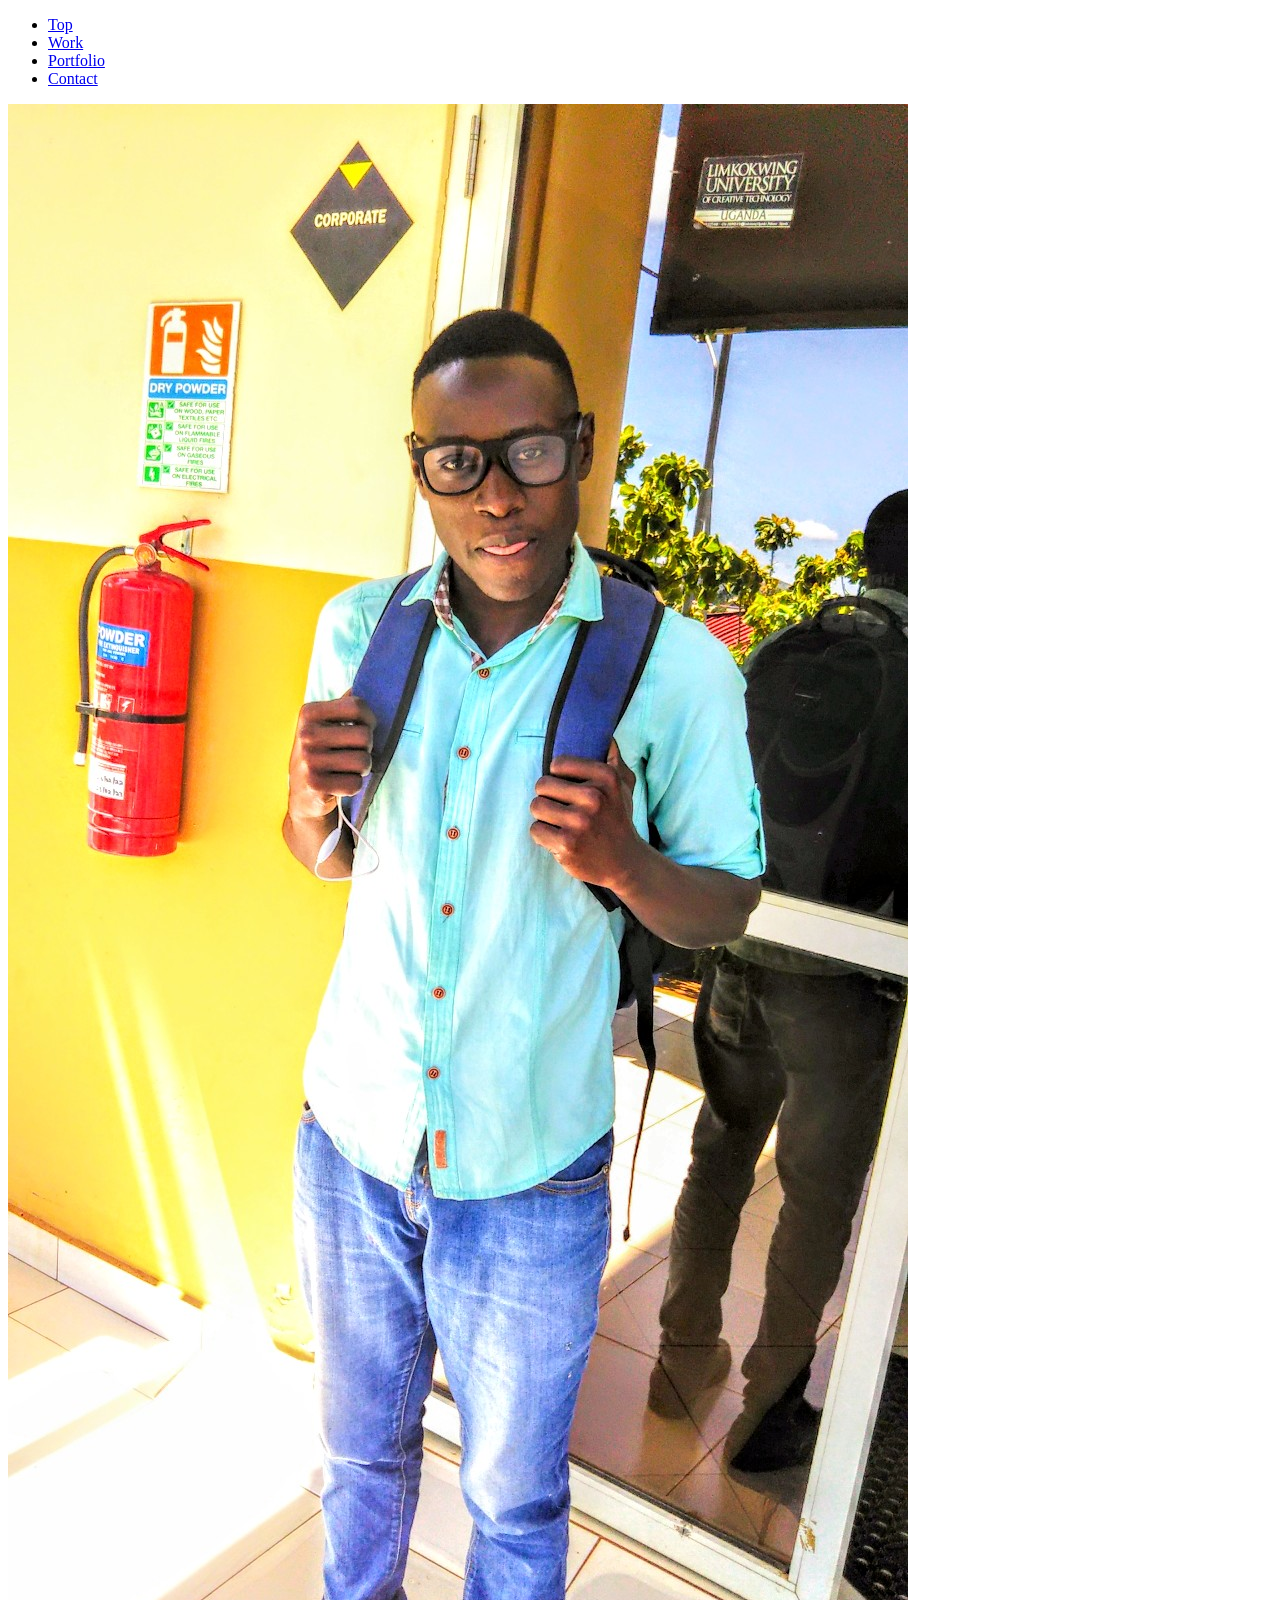
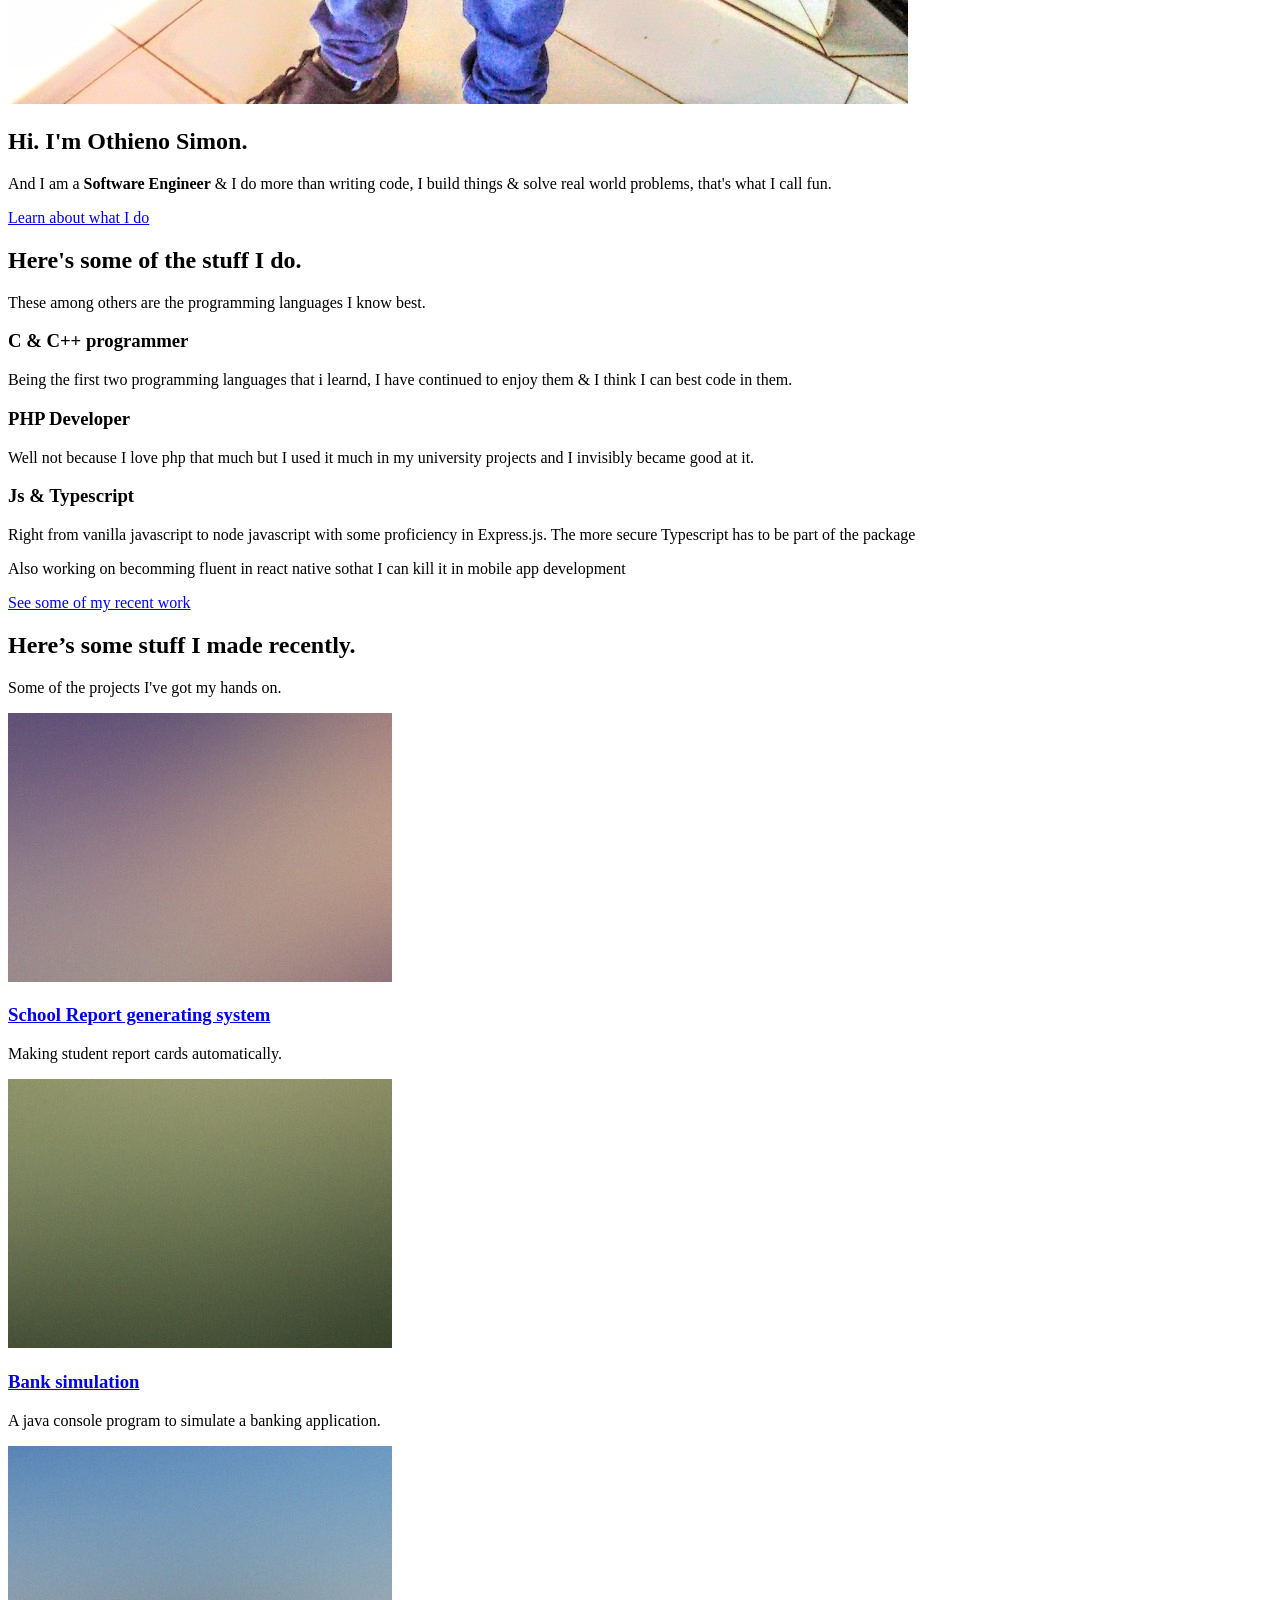
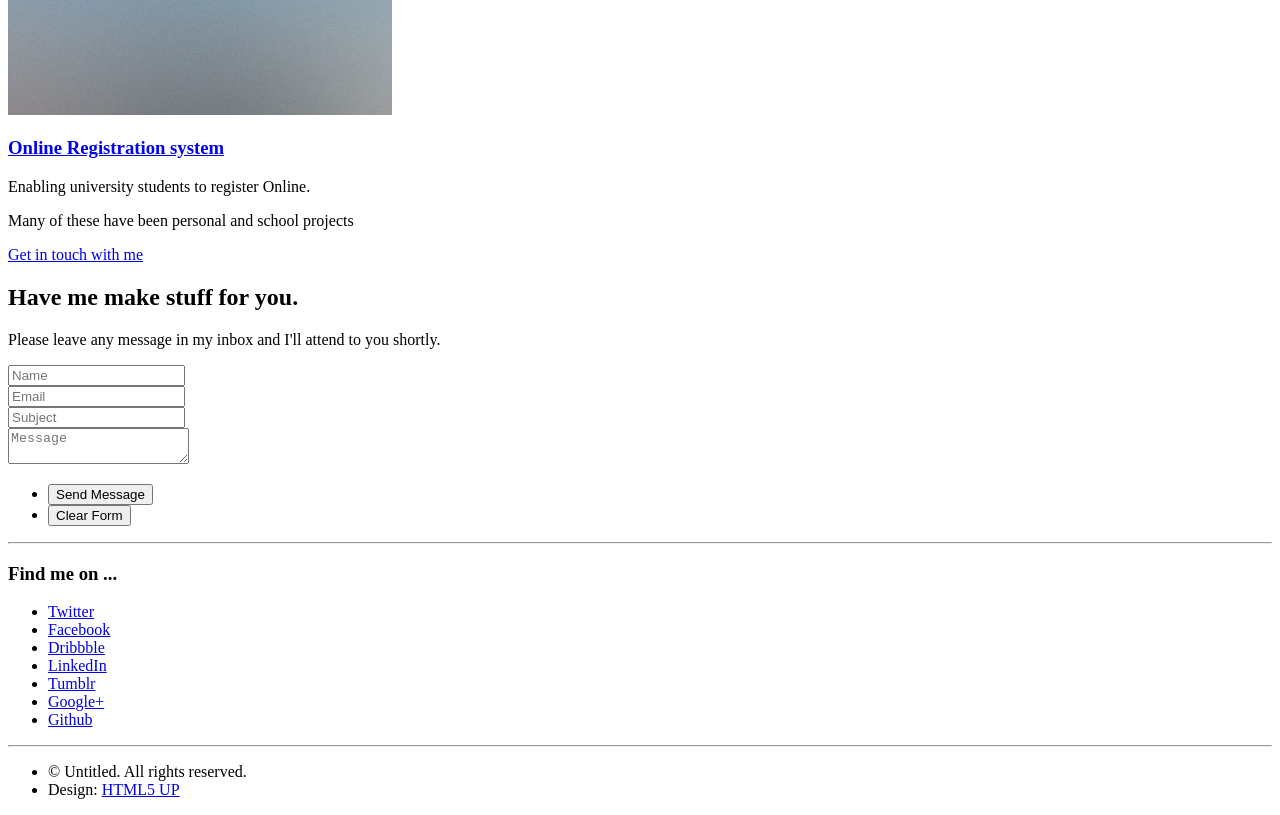
==== miniport/index.html @ 4b9dc97b "Add files via upload" ====
<!DOCTYPE HTML>

<html>
	<head>
		<title>Miniport by HTML5 UP</title>
		<meta charset="utf-8" />
		<meta name="viewport" content="width=device-width, initial-scale=1, user-scalable=no" />
		<link rel="stylesheet" href="assets/css/main.css" />
	</head>
	<body class="is-preload">

		<!-- Nav -->
			<nav id="nav">
				<ul class="container">
					<li><a href="#top">Top</a></li>
					<li><a href="#work">Work</a></li>
					<li><a href="#portfolio">Portfolio</a></li>
					<li><a href="#contact">Contact</a></li>
				</ul>
			</nav>

		<!-- Home -->
			<article id="top" class="wrapper style1">
				<div class="container">
					<div class="row">
						<div class="col-4 col-5-large col-12-medium">
							<span class="image fit"><img src="images/kersp.jpg" alt="" /></span>
						</div>
						<div class="col-8 col-7-large col-12-medium">
							<header>
								<h1>Hi. I'm <strong>Othieno Simon</strong>.</h1>
							</header>
							<p>And I am a <strong>Software Engineer</strong> &amp; I do more than writing code, <a href="http://twitter.com/ajlkn"></a> I build things</a> &amp; solve real world problems, that's what I call fun.</p>
							<a href="#work" class="button large scrolly">Learn about what I do</a>
						</div>
					</div>
				</div>
			</article>

		<!-- Work -->
			<article id="work" class="wrapper style2">
				<div class="container">
					<header>
						<h2>Here's some of the stuff I do.</h2>
						<p>These among others are the programming languages I know best.</p>
					</header>
					<div class="row aln-center">
						<div class="col-4 col-6-medium col-12-small">
							<section class="box style1">
								<span class="icon featured fa-comments"></span>
								<h3>C &amp; C++ programmer</h3>
								<p>Being the first two programming languages that i learnd, I have continued to enjoy them &amp; I think I can best code in them.</p>
							</section>
						</div>
						<div class="col-4 col-6-medium col-12-small">
							<section class="box style1">
								<span class="icon solid featured fa-camera-retro"></span>
								<h3>PHP Developer</h3>
								<p>Well not because I love php that much but I used it much in my university projects and I invisibly became good at it.</p>
							</section>
						</div>
						<div class="col-4 col-6-medium col-12-small">
							<section class="box style1">
								<span class="icon featured fa-thumbs-up"></span>
								<h3>Js &amp; Typescript</h3>
								<p>Right from vanilla javascript to node javascript with some proficiency in Express.js. The more secure Typescript has to be part of the package</p>
							</section>
						</div>
					</div>
					<footer>
						<p>Also working on becomming fluent in react native sothat I can kill it in mobile app development</p>
						<a href="#portfolio" class="button large scrolly">See some of my recent work</a>
					</footer>
				</div>
			</article>

		<!-- Portfolio -->
			<article id="portfolio" class="wrapper style3">
				<div class="container">
					<header>
						<h2>Here’s some stuff I made recently.</h2>
						<p>Some of the projects I've got my hands on.</p>
					</header>
					<div class="row">
						<div class="col-4 col-6-medium col-12-small">
							<article class="box style2">
								<a href="#" class="image featured"><img src="images/pic01.jpg" alt="" /></a>
								<h3><a href="#">School Report generating system</a></h3>
								<p>Making student report cards automatically.</p>
							</article>
						</div>
						<div class="col-4 col-6-medium col-12-small">
							<article class="box style2">
								<a href="#" class="image featured"><img src="images/pic02.jpg" alt="" /></a>
								<h3><a href="#">Bank simulation</a></h3>
								<p>A java console program to simulate a banking application.</p>
							</article>
						</div>
						<div class="col-4 col-6-medium col-12-small">
							<article class="box style2">
								<a href="#" class="image featured"><img src="images/pic03.jpg" alt="" /></a>
								<h3><a href="#">Online Registration system</a></h3>
								<p>Enabling university students to register Online.</p>
							</article>
						</div>
						<!--
						<div class="col-4 col-6-medium col-12-small">
							<article class="box style2">
								<a href="#" class="image featured"><img src="images/pic04.jpg" alt="" /></a>
								<h3><a href="#">Tempus dolore</a></h3>
								<p>Ornare nulla proin odio consequat.</p>
							</article>
						</div>
						<div class="col-4 col-6-medium col-12-small">
							<article class="box style2">
								<a href="#" class="image featured"><img src="images/pic05.jpg" alt="" /></a>
								<h3><a href="#">Feugiat aliquam</a></h3>
								<p>Ornare nulla proin odio consequat.</p>
							</article>
						</div>
						<div class="col-4 col-6-medium col-12-small">
							<article class="box style2">
								<a href="#" class="image featured"><img src="images/pic06.jpg" alt="" /></a>
								<h3><a href="#">Sed amet ornare</a></h3>
								<p>Ornare nulla proin odio consequat.</p>
							</article>
						</div>
						-->
					</div>
					<footer>
						<p>Many of these have been personal and school projects</p>
						<a href="#contact" class="button large scrolly">Get in touch with me</a>
					</footer>
				</div>
			</article>

		<!-- Contact -->
			<article id="contact" class="wrapper style4">
				<div class="container medium">
					<header>
						<h2>Have me make stuff for you.</h2>
						<p>Please leave any message in my inbox and I'll attend to you shortly.</p>
					</header>
					<div class="row">
						<div class="col-12">
							<form method="post" action="#">
								<div class="row">
									<div class="col-6 col-12-small">
										<input type="text" name="name" id="name" placeholder="Name" />
									</div>
									<div class="col-6 col-12-small">
										<input type="text" name="email" id="email" placeholder="Email" />
									</div>
									<div class="col-12">
										<input type="text" name="subject" id="subject" placeholder="Subject" />
									</div>
									<div class="col-12">
										<textarea name="message" id="message" placeholder="Message"></textarea>
									</div>
									<div class="col-12">
										<ul class="actions">
											<li><input type="submit" value="Send Message" /></li>
											<li><input type="reset" value="Clear Form" class="alt" /></li>
										</ul>
									</div>
								</div>
							</form>
						</div>
						<div class="col-12">
							<hr />
							<h3>Find me on ...</h3>
							<ul class="social">
								<li><a href="mobile.twitter.com/OthienoSimon5" class="icon brands fa-twitter"><span class="label">Twitter</span></a></li>
								<li><a href="www.facebook.com/simon.heather.585" class="icon brands fa-facebook-f"><span class="label">Facebook</span></a></li>
								<li><a href="#" class="icon brands fa-dribbble"><span class="label">Dribbble</span></a></li>
								<li><a href="www.linkedin.com/in/othieno-simon-57a133246" class="icon brands fa-linkedin-in"><span class="label">LinkedIn</span></a></li>
								<li><a href="#" class="icon brands fa-tumblr"><span class="label">Tumblr</span></a></li>
								<li><a href="#" class="icon brands fa-google-plus"><span class="label">Google+</span></a></li>
								<li><a href="github.com/Othie12" class="icon brands fa-github"><span class="label">Github</span></a></li>
								<!--
								<li><a href="#" class="icon solid fa-rss"><span>RSS</span></a></li>
								<li><a href="#" class="icon brands fa-instagram"><span>Instagram</span></a></li>
								<li><a href="#" class="icon brands fa-foursquare"><span>Foursquare</span></a></li>
								<li><a href="#" class="icon brands fa-skype"><span>Skype</span></a></li>
								<li><a href="#" class="icon brands fa-soundcloud"><span>Soundcloud</span></a></li>
								<li><a href="#" class="icon brands fa-youtube"><span>YouTube</span></a></li>
								<li><a href="#" class="icon brands fa-blogger"><span>Blogger</span></a></li>
								<li><a href="#" class="icon brands fa-flickr"><span>Flickr</span></a></li>
								<li><a href="#" class="icon brands fa-vimeo"><span>Vimeo</span></a></li>
								-->
							</ul>
							<hr />
						</div>
					</div>
					<footer>
						<ul id="copyright">
							<li>&copy; Untitled. All rights reserved.</li><li>Design: <a href="http://html5up.net">HTML5 UP</a></li>
						</ul>
					</footer>
				</div>
			</article>

		<!-- Scripts -->
			<script src="assets/js/jquery.min.js"></script>
			<script src="assets/js/jquery.scrolly.min.js"></script>
			<script src="assets/js/browser.min.js"></script>
			<script src="assets/js/breakpoints.min.js"></script>
			<script src="assets/js/util.js"></script>
			<script src="assets/js/main.js"></script>

	</body>
</html>
---- miniport/assets/css/main.css ----
@import url("https://fonts.googleapis.com/css?family=Open+Sans:300,300italic,600,600italic,700");
@import url("fontawesome-all.min.css");

/*
	Miniport by HTML5 UP
	html5up.net | @ajlkn
	Free for personal and commercial use under the CCA 3.0 license (html5up.net/license)
*/

html, body, div, span, applet, object,
iframe, h1, h2, h3, h4, h5, h6, p, blockquote,
pre, a, abbr, acronym, address, big, cite,
code, del, dfn, em, img, ins, kbd, q, s, samp,
small, strike, strong, sub, sup, tt, var, b,
u, i, center, dl, dt, dd, ol, ul, li, fieldset,
form, label, legend, table, caption, tbody,
tfoot, thead, tr, th, td, article, aside,
canvas, details, embed, figure, figcaption,
footer, header, hgroup, menu, nav, output, ruby,
section, summary, time, mark, audio, video {
	margin: 0;
	padding: 0;
	border: 0;
	font-size: 100%;
	font: inherit;
	vertical-align: baseline;}

article, aside, details, figcaption, figure,
footer, header, hgroup, menu, nav, section {
	display: block;}

body {
	line-height: 1;
}

ol, ul {
	list-style: none;
}

blockquote, q {
	quotes: none;
}

	blockquote:before, blockquote:after, q:before, q:after {
		content: '';
		content: none;
	}

table {
	border-collapse: collapse;
	border-spacing: 0;
}

body {
	-webkit-text-size-adjust: none;
}

mark {
	background-color: transparent;
	color: inherit;
}

input::-moz-focus-inner {
	border: 0;
	padding: 0;
}

input, select, textarea {
	-moz-appearance: none;
	-webkit-appearance: none;
	-ms-appearance: none;
	appearance: none;
}

/* Basic */

	html {
		box-sizing: border-box;
	}

	*, *:before, *:after {
		box-sizing: inherit;
	}

	body {
		padding-top: 3.5em;
	}

		body.is-preload *, body.is-preload *:before, body.is-preload *:after {
			-moz-animation: none !important;
			-webkit-animation: none !important;
			-ms-animation: none !important;
			animation: none !important;
			-moz-transition: none !important;
			-webkit-transition: none !important;
			-ms-transition: none !important;
			transition: none !important;
		}

	body, input, textarea, select {
		font-family: 'Open Sans', sans-serif;
		line-height: 1.85em;
		color: #888;
		font-weight: 300;
		font-size: 13pt;
	}

	a {
		-moz-transition: color .2s ease-in-out;
		-webkit-transition: color .2s ease-in-out;
		-ms-transition: color .2s ease-in-out;
		transition: color .2s ease-in-out;
		color: #43B3E0;
		text-decoration: underline;
	}

		a:hover {
			color: #43bff0 !important;
		}

		a img {
			border: 0;
		}

	b, strong {
		font-weight: 600;
		color: #3e3e3e;
	}

	i, em {
		font-style: italic;
	}

	sub {
		position: relative;
		top: 0.5em;
		font-size: 0.8em;
	}

	sup {
		position: relative;
		top: -0.5em;
		font-size: 0.8em;
	}

	blockquote {
		border-left: solid 0.75em #eee;
		padding: 1em 0 1em 1.5em;
		font-style: italic;
	}

	h1, h2, h3, h4, h5, h6 {
		color: #3e3e3e;
		margin: 0 0 0.75em 0;
	}

	h1 a, h2 a, h3 a, h4 a, h5 a, h6 a {
		text-decoration: none;
		color: inherit;
	}

	h2, h3, h4, h5, h6 {
		font-weight: 700;
	}

	h1 {
		font-size: 3.25em;
		letter-spacing: -0.025em;
		font-weight: 300;
	}

		h1 strong {
			font-weight: 700;
		}

	h2 {
		font-size: 2em;
		letter-spacing: -0.015em;
	}

	h3 {
		font-size: 1.5em;
		letter-spacing: -0.015em;
	}

	em, i {
		font-style: italic;
	}

	br.clear {
		clear: both;
	}

	hr {
		border: 0;
		border-top: solid 1px #444;
		border-top-color: rgba(0, 0, 0, 0.35);
		box-shadow: 0px 1px 0px 0px rgba(255, 255, 255, 0.1);
		height: 1px;
		margin: 3em 0;
	}

	p, ul, ol, dl, table {
		margin-bottom: 2em;
	}

	header {
		margin: 0 0 3em 0;
	}

		header > p {
			font-size: 1.25em;
			margin: 0;
		}

	footer {
		margin: 3em 0 0 0;
	}

		footer > p {
			font-size: 1.25em;
		}

/* Container */

	.container {
		margin: 0 auto;
		max-width: calc(100% - 50px);
		width: 1200px;
	}

		.container.medium {
			width: 900px;
		}

		@media screen and (max-width: 1680px) {

			.container {
				width: 1200px;
			}

				.container.medium {
					width: 900px;
				}

		}

		@media screen and (max-width: 1280px) {

			.container {
				width: 960px;
			}

				.container.medium {
					width: 720px;
				}

		}

		@media screen and (max-width: 980px) {

			.container {
				width: 100%;
			}

				.container.medium {
					width: 75%;
				}

		}

		@media screen and (max-width: 736px) {

			.container {
				width: 100%;
				max-width: calc(100% - 30px);
			}

				.container.medium {
					width: 100%;
				}

		}

/* Row */

	.row {
		display: flex;
		flex-wrap: wrap;
		box-sizing: border-box;
		align-items: stretch;
	}

		.row > * {
			box-sizing: border-box;
		}

		.row.gtr-uniform > * > :last-child {
			margin-bottom: 0;
		}

		.row.aln-left {
			justify-content: flex-start;
		}

		.row.aln-center {
			justify-content: center;
		}

		.row.aln-right {
			justify-content: flex-end;
		}

		.row.aln-top {
			align-items: flex-start;
		}

		.row.aln-middle {
			align-items: center;
		}

		.row.aln-bottom {
			align-items: flex-end;
		}

		.row > .imp {
			order: -1;
		}

		.row > .col-1 {
			width: 8.33333%;
		}

		.row > .off-1 {
			margin-left: 8.33333%;
		}

		.row > .col-2 {
			width: 16.66667%;
		}

		.row > .off-2 {
			margin-left: 16.66667%;
		}

		.row > .col-3 {
			width: 25%;
		}

		.row > .off-3 {
			margin-left: 25%;
		}

		.row > .col-4 {
			width: 33.33333%;
		}

		.row > .off-4 {
			margin-left: 33.33333%;
		}

		.row > .col-5 {
			width: 41.66667%;
		}

		.row > .off-5 {
			margin-left: 41.66667%;
		}

		.row > .col-6 {
			width: 50%;
		}

		.row > .off-6 {
			margin-left: 50%;
		}

		.row > .col-7 {
			width: 58.33333%;
		}

		.row > .off-7 {
			margin-left: 58.33333%;
		}

		.row > .col-8 {
			width: 66.66667%;
		}

		.row > .off-8 {
			margin-left: 66.66667%;
		}

		.row > .col-9 {
			width: 75%;
		}

		.row > .off-9 {
			margin-left: 75%;
		}

		.row > .col-10 {
			width: 83.33333%;
		}

		.row > .off-10 {
			margin-left: 83.33333%;
		}

		.row > .col-11 {
			width: 91.66667%;
		}

		.row > .off-11 {
			margin-left: 91.66667%;
		}

		.row > .col-12 {
			width: 100%;
		}

		.row > .off-12 {
			margin-left: 100%;
		}

		.row.gtr-0 {
			margin-top: 0px;
			margin-left: 0px;
		}

			.row.gtr-0 > * {
				padding: 0px 0 0 0px;
			}

			.row.gtr-0.gtr-uniform {
				margin-top: 0px;
			}

				.row.gtr-0.gtr-uniform > * {
					padding-top: 0px;
				}

		.row.gtr-25 {
			margin-top: -6.25px;
			margin-left: -6.25px;
		}

			.row.gtr-25 > * {
				padding: 6.25px 0 0 6.25px;
			}

			.row.gtr-25.gtr-uniform {
				margin-top: -6.25px;
			}

				.row.gtr-25.gtr-uniform > * {
					padding-top: 6.25px;
				}

		.row.gtr-50 {
			margin-top: -12.5px;
			margin-left: -12.5px;
		}

			.row.gtr-50 > * {
				padding: 12.5px 0 0 12.5px;
			}

			.row.gtr-50.gtr-uniform {
				margin-top: -12.5px;
			}

				.row.gtr-50.gtr-uniform > * {
					padding-top: 12.5px;
				}

		.row {
			margin-top: -25px;
			margin-left: -25px;
		}

			.row > * {
				padding: 25px 0 0 25px;
			}

			.row.gtr-uniform {
				margin-top: -25px;
			}

				.row.gtr-uniform > * {
					padding-top: 25px;
				}

		.row.gtr-150 {
			margin-top: -37.5px;
			margin-left: -37.5px;
		}

			.row.gtr-150 > * {
				padding: 37.5px 0 0 37.5px;
			}

			.row.gtr-150.gtr-uniform {
				margin-top: -37.5px;
			}

				.row.gtr-150.gtr-uniform > * {
					padding-top: 37.5px;
				}

		.row.gtr-200 {
			margin-top: -50px;
			margin-left: -50px;
		}

			.row.gtr-200 > * {
				padding: 50px 0 0 50px;
			}

			.row.gtr-200.gtr-uniform {
				margin-top: -50px;
			}

				.row.gtr-200.gtr-uniform > * {
					padding-top: 50px;
				}

		@media screen and (max-width: 1680px) {

			.row {
				display: flex;
				flex-wrap: wrap;
				box-sizing: border-box;
				align-items: stretch;
			}

				.row > * {
					box-sizing: border-box;
				}

				.row.gtr-uniform > * > :last-child {
					margin-bottom: 0;
				}

				.row.aln-left {
					justify-content: flex-start;
				}

				.row.aln-center {
					justify-content: center;
				}

				.row.aln-right {
					justify-content: flex-end;
				}

				.row.aln-top {
					align-items: flex-start;
				}

				.row.aln-middle {
					align-items: center;
				}

				.row.aln-bottom {
					align-items: flex-end;
				}

				.row > .imp-xlarge {
					order: -1;
				}

				.row > .col-1-xlarge {
					width: 8.33333%;
				}

				.row > .off-1-xlarge {
					margin-left: 8.33333%;
				}

				.row > .col-2-xlarge {
					width: 16.66667%;
				}

				.row > .off-2-xlarge {
					margin-left: 16.66667%;
				}

				.row > .col-3-xlarge {
					width: 25%;
				}

				.row > .off-3-xlarge {
					margin-left: 25%;
				}

				.row > .col-4-xlarge {
					width: 33.33333%;
				}

				.row > .off-4-xlarge {
					margin-left: 33.33333%;
				}

				.row > .col-5-xlarge {
					width: 41.66667%;
				}

				.row > .off-5-xlarge {
					margin-left: 41.66667%;
				}

				.row > .col-6-xlarge {
					width: 50%;
				}

				.row > .off-6-xlarge {
					margin-left: 50%;
				}

				.row > .col-7-xlarge {
					width: 58.33333%;
				}

				.row > .off-7-xlarge {
					margin-left: 58.33333%;
				}

				.row > .col-8-xlarge {
					width: 66.66667%;
				}

				.row > .off-8-xlarge {
					margin-left: 66.66667%;
				}

				.row > .col-9-xlarge {
					width: 75%;
				}

				.row > .off-9-xlarge {
					margin-left: 75%;
				}

				.row > .col-10-xlarge {
					width: 83.33333%;
				}

				.row > .off-10-xlarge {
					margin-left: 83.33333%;
				}

				.row > .col-11-xlarge {
					width: 91.66667%;
				}

				.row > .off-11-xlarge {
					margin-left: 91.66667%;
				}

				.row > .col-12-xlarge {
					width: 100%;
				}

				.row > .off-12-xlarge {
					margin-left: 100%;
				}

				.row.gtr-0 {
					margin-top: 0px;
					margin-left: 0px;
				}

					.row.gtr-0 > * {
						padding: 0px 0 0 0px;
					}

					.row.gtr-0.gtr-uniform {
						margin-top: 0px;
					}

						.row.gtr-0.gtr-uniform > * {
							padding-top: 0px;
						}

				.row.gtr-25 {
					margin-top: -6.25px;
					margin-left: -6.25px;
				}

					.row.gtr-25 > * {
						padding: 6.25px 0 0 6.25px;
					}

					.row.gtr-25.gtr-uniform {
						margin-top: -6.25px;
					}

						.row.gtr-25.gtr-uniform > * {
							padding-top: 6.25px;
						}

				.row.gtr-50 {
					margin-top: -12.5px;
					margin-left: -12.5px;
				}

					.row.gtr-50 > * {
						padding: 12.5px 0 0 12.5px;
					}

					.row.gtr-50.gtr-uniform {
						margin-top: -12.5px;
					}

						.row.gtr-50.gtr-uniform > * {
							padding-top: 12.5px;
						}

				.row {
					margin-top: -25px;
					margin-left: -25px;
				}

					.row > * {
						padding: 25px 0 0 25px;
					}

					.row.gtr-uniform {
						margin-top: -25px;
					}

						.row.gtr-uniform > * {
							padding-top: 25px;
						}

				.row.gtr-150 {
					margin-top: -37.5px;
					margin-left: -37.5px;
				}

					.row.gtr-150 > * {
						padding: 37.5px 0 0 37.5px;
					}

					.row.gtr-150.gtr-uniform {
						margin-top: -37.5px;
					}

						.row.gtr-150.gtr-uniform > * {
							padding-top: 37.5px;
						}

				.row.gtr-200 {
					margin-top: -50px;
					margin-left: -50px;
				}

					.row.gtr-200 > * {
						padding: 50px 0 0 50px;
					}

					.row.gtr-200.gtr-uniform {
						margin-top: -50px;
					}

						.row.gtr-200.gtr-uniform > * {
							padding-top: 50px;
						}

		}

		@media screen and (max-width: 1280px) {

			.row {
				display: flex;
				flex-wrap: wrap;
				box-sizing: border-box;
				align-items: stretch;
			}

				.row > * {
					box-sizing: border-box;
				}

				.row.gtr-uniform > * > :last-child {
					margin-bottom: 0;
				}

				.row.aln-left {
					justify-content: flex-start;
				}

				.row.aln-center {
					justify-content: center;
				}

				.row.aln-right {
					justify-content: flex-end;
				}

				.row.aln-top {
					align-items: flex-start;
				}

				.row.aln-middle {
					align-items: center;
				}

				.row.aln-bottom {
					align-items: flex-end;
				}

				.row > .imp-large {
					order: -1;
				}

				.row > .col-1-large {
					width: 8.33333%;
				}

				.row > .off-1-large {
					margin-left: 8.33333%;
				}

				.row > .col-2-large {
					width: 16.66667%;
				}

				.row > .off-2-large {
					margin-left: 16.66667%;
				}

				.row > .col-3-large {
					width: 25%;
				}

				.row > .off-3-large {
					margin-left: 25%;
				}

				.row > .col-4-large {
					width: 33.33333%;
				}

				.row > .off-4-large {
					margin-left: 33.33333%;
				}

				.row > .col-5-large {
					width: 41.66667%;
				}

				.row > .off-5-large {
					margin-left: 41.66667%;
				}

				.row > .col-6-large {
					width: 50%;
				}

				.row > .off-6-large {
					margin-left: 50%;
				}

				.row > .col-7-large {
					width: 58.33333%;
				}

				.row > .off-7-large {
					margin-left: 58.33333%;
				}

				.row > .col-8-large {
					width: 66.66667%;
				}

				.row > .off-8-large {
					margin-left: 66.66667%;
				}

				.row > .col-9-large {
					width: 75%;
				}

				.row > .off-9-large {
					margin-left: 75%;
				}

				.row > .col-10-large {
					width: 83.33333%;
				}

				.row > .off-10-large {
					margin-left: 83.33333%;
				}

				.row > .col-11-large {
					width: 91.66667%;
				}

				.row > .off-11-large {
					margin-left: 91.66667%;
				}

				.row > .col-12-large {
					width: 100%;
				}

				.row > .off-12-large {
					margin-left: 100%;
				}

				.row.gtr-0 {
					margin-top: 0px;
					margin-left: 0px;
				}

					.row.gtr-0 > * {
						padding: 0px 0 0 0px;
					}

					.row.gtr-0.gtr-uniform {
						margin-top: 0px;
					}

						.row.gtr-0.gtr-uniform > * {
							padding-top: 0px;
						}

				.row.gtr-25 {
					margin-top: -6.25px;
					margin-left: -6.25px;
				}

					.row.gtr-25 > * {
						padding: 6.25px 0 0 6.25px;
					}

					.row.gtr-25.gtr-uniform {
						margin-top: -6.25px;
					}

						.row.gtr-25.gtr-uniform > * {
							padding-top: 6.25px;
						}

				.row.gtr-50 {
					margin-top: -12.5px;
					margin-left: -12.5px;
				}

					.row.gtr-50 > * {
						padding: 12.5px 0 0 12.5px;
					}

					.row.gtr-50.gtr-uniform {
						margin-top: -12.5px;
					}

						.row.gtr-50.gtr-uniform > * {
							padding-top: 12.5px;
						}

				.row {
					margin-top: -25px;
					margin-left: -25px;
				}

					.row > * {
						padding: 25px 0 0 25px;
					}

					.row.gtr-uniform {
						margin-top: -25px;
					}

						.row.gtr-uniform > * {
							padding-top: 25px;
						}

				.row.gtr-150 {
					margin-top: -37.5px;
					margin-left: -37.5px;
				}

					.row.gtr-150 > * {
						padding: 37.5px 0 0 37.5px;
					}

					.row.gtr-150.gtr-uniform {
						margin-top: -37.5px;
					}

						.row.gtr-150.gtr-uniform > * {
							padding-top: 37.5px;
						}

				.row.gtr-200 {
					margin-top: -50px;
					margin-left: -50px;
				}

					.row.gtr-200 > * {
						padding: 50px 0 0 50px;
					}

					.row.gtr-200.gtr-uniform {
						margin-top: -50px;
					}

						.row.gtr-200.gtr-uniform > * {
							padding-top: 50px;
						}

		}

		@media screen and (max-width: 980px) {

			.row {
				display: flex;
				flex-wrap: wrap;
				box-sizing: border-box;
				align-items: stretch;
			}

				.row > * {
					box-sizing: border-box;
				}

				.row.gtr-uniform > * > :last-child {
					margin-bottom: 0;
				}

				.row.aln-left {
					justify-content: flex-start;
				}

				.row.aln-center {
					justify-content: center;
				}

				.row.aln-right {
					justify-content: flex-end;
				}

				.row.aln-top {
					align-items: flex-start;
				}

				.row.aln-middle {
					align-items: center;
				}

				.row.aln-bottom {
					align-items: flex-end;
				}

				.row > .imp-medium {
					order: -1;
				}

				.row > .col-1-medium {
					width: 8.33333%;
				}

				.row > .off-1-medium {
					margin-left: 8.33333%;
				}

				.row > .col-2-medium {
					width: 16.66667%;
				}

				.row > .off-2-medium {
					margin-left: 16.66667%;
				}

				.row > .col-3-medium {
					width: 25%;
				}

				.row > .off-3-medium {
					margin-left: 25%;
				}

				.row > .col-4-medium {
					width: 33.33333%;
				}

				.row > .off-4-medium {
					margin-left: 33.33333%;
				}

				.row > .col-5-medium {
					width: 41.66667%;
				}

				.row > .off-5-medium {
					margin-left: 41.66667%;
				}

				.row > .col-6-medium {
					width: 50%;
				}

				.row > .off-6-medium {
					margin-left: 50%;
				}

				.row > .col-7-medium {
					width: 58.33333%;
				}

				.row > .off-7-medium {
					margin-left: 58.33333%;
				}

				.row > .col-8-medium {
					width: 66.66667%;
				}

				.row > .off-8-medium {
					margin-left: 66.66667%;
				}

				.row > .col-9-medium {
					width: 75%;
				}

				.row > .off-9-medium {
					margin-left: 75%;
				}

				.row > .col-10-medium {
					width: 83.33333%;
				}

				.row > .off-10-medium {
					margin-left: 83.33333%;
				}

				.row > .col-11-medium {
					width: 91.66667%;
				}

				.row > .off-11-medium {
					margin-left: 91.66667%;
				}

				.row > .col-12-medium {
					width: 100%;
				}

				.row > .off-12-medium {
					margin-left: 100%;
				}

				.row.gtr-0 {
					margin-top: 0px;
					margin-left: 0px;
				}

					.row.gtr-0 > * {
						padding: 0px 0 0 0px;
					}

					.row.gtr-0.gtr-uniform {
						margin-top: 0px;
					}

						.row.gtr-0.gtr-uniform > * {
							padding-top: 0px;
						}

				.row.gtr-25 {
					margin-top: -6.25px;
					margin-left: -6.25px;
				}

					.row.gtr-25 > * {
						padding: 6.25px 0 0 6.25px;
					}

					.row.gtr-25.gtr-uniform {
						margin-top: -6.25px;
					}

						.row.gtr-25.gtr-uniform > * {
							padding-top: 6.25px;
						}

				.row.gtr-50 {
					margin-top: -12.5px;
					margin-left: -12.5px;
				}

					.row.gtr-50 > * {
						padding: 12.5px 0 0 12.5px;
					}

					.row.gtr-50.gtr-uniform {
						margin-top: -12.5px;
					}

						.row.gtr-50.gtr-uniform > * {
							padding-top: 12.5px;
						}

				.row {
					margin-top: -25px;
					margin-left: -25px;
				}

					.row > * {
						padding: 25px 0 0 25px;
					}

					.row.gtr-uniform {
						margin-top: -25px;
					}

						.row.gtr-uniform > * {
							padding-top: 25px;
						}

				.row.gtr-150 {
					margin-top: -37.5px;
					margin-left: -37.5px;
				}

					.row.gtr-150 > * {
						padding: 37.5px 0 0 37.5px;
					}

					.row.gtr-150.gtr-uniform {
						margin-top: -37.5px;
					}

						.row.gtr-150.gtr-uniform > * {
							padding-top: 37.5px;
						}

				.row.gtr-200 {
					margin-top: -50px;
					margin-left: -50px;
				}

					.row.gtr-200 > * {
						padding: 50px 0 0 50px;
					}

					.row.gtr-200.gtr-uniform {
						margin-top: -50px;
					}

						.row.gtr-200.gtr-uniform > * {
							padding-top: 50px;
						}

		}

		@media screen and (max-width: 736px) {

			.row {
				display: flex;
				flex-wrap: wrap;
				box-sizing: border-box;
				align-items: stretch;
			}

				.row > * {
					box-sizing: border-box;
				}

				.row.gtr-uniform > * > :last-child {
					margin-bottom: 0;
				}

				.row.aln-left {
					justify-content: flex-start;
				}

				.row.aln-center {
					justify-content: center;
				}

				.row.aln-right {
					justify-content: flex-end;
				}

				.row.aln-top {
					align-items: flex-start;
				}

				.row.aln-middle {
					align-items: center;
				}

				.row.aln-bottom {
					align-items: flex-end;
				}

				.row > .imp-small {
					order: -1;
				}

				.row > .col-1-small {
					width: 8.33333%;
				}

				.row > .off-1-small {
					margin-left: 8.33333%;
				}

				.row > .col-2-small {
					width: 16.66667%;
				}

				.row > .off-2-small {
					margin-left: 16.66667%;
				}

				.row > .col-3-small {
					width: 25%;
				}

				.row > .off-3-small {
					margin-left: 25%;
				}

				.row > .col-4-small {
					width: 33.33333%;
				}

				.row > .off-4-small {
					margin-left: 33.33333%;
				}

				.row > .col-5-small {
					width: 41.66667%;
				}

				.row > .off-5-small {
					margin-left: 41.66667%;
				}

				.row > .col-6-small {
					width: 50%;
				}

				.row > .off-6-small {
					margin-left: 50%;
				}

				.row > .col-7-small {
					width: 58.33333%;
				}

				.row > .off-7-small {
					margin-left: 58.33333%;
				}

				.row > .col-8-small {
					width: 66.66667%;
				}

				.row > .off-8-small {
					margin-left: 66.66667%;
				}

				.row > .col-9-small {
					width: 75%;
				}

				.row > .off-9-small {
					margin-left: 75%;
				}

				.row > .col-10-small {
					width: 83.33333%;
				}

				.row > .off-10-small {
					margin-left: 83.33333%;
				}

				.row > .col-11-small {
					width: 91.66667%;
				}

				.row > .off-11-small {
					margin-left: 91.66667%;
				}

				.row > .col-12-small {
					width: 100%;
				}

				.row > .off-12-small {
					margin-left: 100%;
				}

				.row.gtr-0 {
					margin-top: 0px;
					margin-left: 0px;
				}

					.row.gtr-0 > * {
						padding: 0px 0 0 0px;
					}

					.row.gtr-0.gtr-uniform {
						margin-top: 0px;
					}

						.row.gtr-0.gtr-uniform > * {
							padding-top: 0px;
						}

				.row.gtr-25 {
					margin-top: -3.75px;
					margin-left: -3.75px;
				}

					.row.gtr-25 > * {
						padding: 3.75px 0 0 3.75px;
					}

					.row.gtr-25.gtr-uniform {
						margin-top: -3.75px;
					}

						.row.gtr-25.gtr-uniform > * {
							padding-top: 3.75px;
						}

				.row.gtr-50 {
					margin-top: -7.5px;
					margin-left: -7.5px;
				}

					.row.gtr-50 > * {
						padding: 7.5px 0 0 7.5px;
					}

					.row.gtr-50.gtr-uniform {
						margin-top: -7.5px;
					}

						.row.gtr-50.gtr-uniform > * {
							padding-top: 7.5px;
						}

				.row {
					margin-top: -15px;
					margin-left: -15px;
				}

					.row > * {
						padding: 15px 0 0 15px;
					}

					.row.gtr-uniform {
						margin-top: -15px;
					}

						.row.gtr-uniform > * {
							padding-top: 15px;
						}

				.row.gtr-150 {
					margin-top: -22.5px;
					margin-left: -22.5px;
				}

					.row.gtr-150 > * {
						padding: 22.5px 0 0 22.5px;
					}

					.row.gtr-150.gtr-uniform {
						margin-top: -22.5px;
					}

						.row.gtr-150.gtr-uniform > * {
							padding-top: 22.5px;
						}

				.row.gtr-200 {
					margin-top: -30px;
					margin-left: -30px;
				}

					.row.gtr-200 > * {
						padding: 30px 0 0 30px;
					}

					.row.gtr-200.gtr-uniform {
						margin-top: -30px;
					}

						.row.gtr-200.gtr-uniform > * {
							padding-top: 30px;
						}

		}

/* Form */

	form label {
		color: #3e3e3e;
		font-weight: 700;
		display: block;
		margin: 0 0 0.5em 0;
	}

	form input[type=text],
	form input[type=email],
	form input[type=password],
	form select,
	form textarea {
		-moz-transition: background .2s ease-in-out, box-shadow .2s ease-in-out;
		-webkit-transition: background .2s ease-in-out, box-shadow .2s ease-in-out;
		-ms-transition: background .2s ease-in-out, box-shadow .2s ease-in-out;
		transition: background .2s ease-in-out, box-shadow .2s ease-in-out;
		-webkit-appearance: none;
		display: block;
		border: 0;
		padding: 0.75em;
		font-size: 1em;
		border-radius: 8px;
		border: solid 1px #ddd;
		background: #fff;
		color: #bbb;
		box-shadow: inset 0px 2px 3px 1px rgba(0, 0, 0, 0.05), 0px 1px 0px 0px rgba(255, 255, 255, 0.025);
		width: 100%;
	}

		form input[type=text]:focus,
		form input[type=email]:focus,
		form input[type=password]:focus,
		form select:focus,
		form textarea:focus {
			background: #fafafa;
			box-shadow: inset 0px 2px 5px 0px rgba(0, 0, 0, 0.05), 0px 1px 0px 0px rgba(255, 255, 255, 0.025), inset 0px 0px 2px 1px #43bff0;
		}

	form textarea {
		height: 15em;
	}

	form .actions:last-child {
		margin-bottom: 0;
	}

	form ::-webkit-input-placeholder {
		color: #555 !important;
	}

	form :-moz-placeholder {
		color: #555 !important;
	}

	form ::-moz-placeholder {
		color: #555 !important;
	}

	form :-ms-input-placeholder {
		color: #555 !important;
	}

	form ::-moz-focus-inner {
		border: 0;
	}

/* Tables */

	table {
		width: 100%;
	}

		table.default {
			width: 100%;
		}

			table.default tr {
				border-top: solid 1px #eee;
			}

				table.default tr:first-child {
					border-top: 0;
				}

			table.default td {
				padding: 0.5em 1em 0.5em 1em;
			}

			table.default th {
				text-align: left;
				padding: 0.5em 1em 0.5em 1em;
				font-weight: 600;
				margin: 0 0 1em 0;
			}

			table.default thead {
				background: #4f4f4f;
				color: #fff;
			}

/* Section/Article */

	section, article {
		margin-bottom: 3em;
	}

	section > :last-child,
	article > :last-child,
	section:last-child,
	article:last-child {
		margin-bottom: 0;
	}

/* Image */

	.image {
		display: inline-block;
		position: relative;
	}

		.image img {
			display: block;
			width: 100%;
		}

		.image.fit {
			display: block;
			width: 100%;
		}

		.image.featured {
			display: block;
			width: 100%;
			margin: 0 0 2em 0;
		}

		.image.left {
			float: left;
			margin: 0 2em 2em 0;
		}

		.image.centered {
			display: block;
			margin: 0 0 2em 0;
		}

			.image.centered img {
				margin: 0 auto;
				width: auto;
			}

/* Button */

	input[type="button"],
	input[type="submit"],
	input[type="reset"],
	button,
	.button {
		background-image: url("images/bg.png"), -moz-linear-gradient(top, rgba(0, 0, 0, 0), rgba(0, 0, 0, 0.2));
		background-image: url("images/bg.png"), -webkit-linear-gradient(top, rgba(0, 0, 0, 0), rgba(0, 0, 0, 0.2));
		background-image: url("images/bg.png"), -ms-linear-gradient(top, rgba(0, 0, 0, 0), rgba(0, 0, 0, 0.2));
		background-image: url("images/bg.png"), linear-gradient(top, rgba(0, 0, 0, 0), rgba(0, 0, 0, 0.2));
		-moz-transition: background-color .2s ease-in-out;
		-webkit-transition: background-color .2s ease-in-out;
		-ms-transition: background-color .2s ease-in-out;
		transition: background-color .2s ease-in-out;
		-webkit-appearance: none;
		position: relative;
		display: inline-block;
		color: #fff !important;
		text-decoration: none;
		font-weight: 700;
		border: 0;
		outline: 0;
		cursor: pointer;
		border-radius: 8px;
		text-shadow: -1px -1px 0.5px rgba(0, 0, 0, 0.5);
		overflow: hidden;
		box-shadow: inset 0px 0px 0px 1px rgba(0, 0, 0, 0.5), inset 0px 2px 1px 0px rgba(255, 255, 255, 0.75);
		background-color: #43B3E0;
		padding: 1em 2.35em 1em 2.35em;
		font-size: 1.1em;
		max-width: 24em;
	}

		input[type="button"]:hover,
		input[type="submit"]:hover,
		input[type="reset"]:hover,
		button:hover,
		.button:hover {
			background-color: #43bff0;
			color: #fff !important;
		}

		input[type="button"]:active,
		input[type="submit"]:active,
		input[type="reset"]:active,
		button:active,
		.button:active {
			background-color: #3BA8D3;
			top: 1px;
		}

		input[type="button"].large,
		input[type="submit"].large,
		input[type="reset"].large,
		button.large,
		.button.large {
			font-size: 1.5em;
			letter-spacing: -0.025em;
		}

		input[type="button"].alt,
		input[type="submit"].alt,
		input[type="reset"].alt,
		button.alt,
		.button.alt {
			background-color: #444;
			box-shadow: inset 0px 0px 0px 1px #242424, inset 0px 2px 1px 0px rgba(255, 255, 255, 0.2);
		}

			input[type="button"].alt:hover,
			input[type="submit"].alt:hover,
			input[type="reset"].alt:hover,
			button.alt:hover,
			.button.alt:hover {
				background-color: #4f4f4f;
				color: #fff !important;
			}

			input[type="button"].alt:active,
			input[type="submit"].alt:active,
			input[type="reset"].alt:active,
			button.alt:active,
			.button.alt:active {
				background-color: #3f3f3f;
			}

/* List */

	ul {
		list-style: disc;
		padding-left: 1em;
	}

		ul li {
			padding-left: 0.5em;
		}

	ol {
		list-style: decimal;
		padding-left: 1.25em;
	}

		ol li {
			padding-left: 0.25em;
		}

/* Social */

	ul.social {
		cursor: default;
		margin: 0;
		list-style: none;
		padding-left: 0;
	}

		ul.social li {
			position: relative;
			display: inline-block;
			margin: 0.25em;
			top: 0;
			padding-left: 0;
		}

			ul.social li a {
				-moz-transition: top .2s ease-in-out;
				-webkit-transition: top .2s ease-in-out;
				-ms-transition: top .2s ease-in-out;
				transition: top .2s ease-in-out;
				display: block;
				width: 48px;
				height: 48px;
				border-radius: 6px;
				top: 0;
				position: relative;
			}

				ul.social li a:before {
					background-image: url("images/bg.png"), -moz-linear-gradient(top, rgba(0, 0, 0, 0), rgba(0, 0, 0, 0.2));
					background-image: url("images/bg.png"), -webkit-linear-gradient(top, rgba(0, 0, 0, 0), rgba(0, 0, 0, 0.2));
					background-image: url("images/bg.png"), -ms-linear-gradient(top, rgba(0, 0, 0, 0), rgba(0, 0, 0, 0.2));
					background-image: url("images/bg.png"), linear-gradient(top, rgba(0, 0, 0, 0), rgba(0, 0, 0, 0.2));
					-moz-transition: background-color .2s ease-in-out;
					-webkit-transition: background-color .2s ease-in-out;
					-ms-transition: background-color .2s ease-in-out;
					transition: background-color .2s ease-in-out;
					background-color: #444;
					border-radius: 6px;
					box-shadow: inset 0px 0px 0px 1px #282828, inset 0px 2px 1px 0px rgba(255, 255, 255, 0.1);
					color: #2E2E2E !important;
					display: block;
					font-size: 26px;
					height: 48px;
					line-height: 48px;
					text-align: center;
					outline: 0;
					overflow: hidden;
					text-shadow: 1px 1px 0px rgba(255, 255, 255, 0.1);
					width: 48px;
				}

				ul.social li a.fa-twitter {
					background-color: #2DAAE4;
				}

				ul.social li a.fa-facebook-f {
					background-color: #3C5A98;
				}

				ul.social li a.fa-dribbble {
					background-color: #C4376B;
				}

				ul.social li a.fa-linkedin-in {
					background-color: #006599;
				}

				ul.social li a.fa-tumblr {
					background-color: #51718A;
				}

				ul.social li a.fa-google-plus {
					background-color: #DA2713;
				}

				ul.social li a.fa-github {
					background-color: #FAFAFA;
				}

				ul.social li a.fa-rss {
					background-color: #F2600B;
				}

				ul.social li a.fa-instagram {
					background-color: #E0D7C8;
				}

				ul.social li a.fa-foursquare {
					background-color: #39A3D4;
				}

				ul.social li a.fa-skype {
					background-color: #10BEF1;
				}

				ul.social li a.fa-soundcloud {
					background-color: #FE5419;
				}

				ul.social li a.fa-youtube {
					background-color: #BF2E25;
				}

				ul.social li a.fa-blogger {
					background-color: #FF6501;
				}

				ul.social li a.fa-flickr {
					background-color: #0062DB;
				}

				ul.social li a.fa-vimeo {
					background-color: #4C8AB0;
				}

				ul.social li a:hover {
					top: -5px;
				}

					ul.social li a:hover:before {
						background-color: transparent;
					}

/* Actions */

	ul.actions {
		list-style: none;
		padding-left: 0;
	}

		ul.actions li {
			display: inline-block;
			margin: 0 0 0 1em;
			padding-left: 0;
		}

			ul.actions li:first-child {
				margin-left: 0;
			}

/* Box */

	.box {
		background: #fff;
		box-shadow: inset 0px 0px 0px 1px rgba(0, 0, 0, 0.15), 0px 2px 3px 0px rgba(0, 0, 0, 0.1);
		text-align: center;
		padding: 2em;
	}

		.box.style1 {
			padding: 3em 2em 3.5em 2em;
		}

			.box.style1 h3 {
				margin-bottom: 0.5em;
			}

		.box.style2 h3 {
			margin-bottom: 0.25em;
		}

		.box.style2 .image {
			position: relative;
			left: 2em;
			top: 2em;
			margin: -4em 0 4em -4em;
			width: auto;
		}

/* Icons */

	.icon {
		text-decoration: none;
		text-decoration: none;
	}

		.icon:before {
			-moz-osx-font-smoothing: grayscale;
			-webkit-font-smoothing: antialiased;
			display: inline-block;
			font-style: normal;
			font-variant: normal;
			text-rendering: auto;
			line-height: 1;
			text-transform: none !important;
			font-family: 'Font Awesome 5 Free';
			font-weight: 400;
		}

		.icon:before {
			font-size: 1.25em;
		}

		.icon > .label {
			display: none;
		}

		.icon.solid:before {
			font-weight: 900;
		}

		.icon.brands:before {
			font-family: 'Font Awesome 5 Brands';
		}

		.icon.featured {
			color: #EA8A95;
			display: block;
			margin: 0 0 1.5em 0;
			cursor: default;
		}

			.icon.featured:before {
				font-size: 6em;
			}

/* Wrappers */

	.wrapper {
		background-image: url("images/bg.png");
		box-shadow: inset 0px 1px 0px 0px rgba(0, 0, 0, 0.05), inset 0px 2px 3px 0px rgba(0, 0, 0, 0.1);
		padding: 8em 0 8em 0;
		text-align: center;
	}

		.wrapper.style1 {
			background-image: none;
			background-color: #fff;
		}

		.wrapper.style2 {
			background-color: #fafafa;
			text-shadow: 1px 1px 0px #fff;
		}

		.wrapper.style3 {
			background-color: #f4f4f4;
			text-shadow: 1px 1px 0px #fff;
		}

		.wrapper.style4 {
			background-color: #303030;
			color: #999;
			text-shadow: -1px -1px 0px #181818;
		}

			.wrapper.style4 h1, .wrapper.style4 h2, .wrapper.style4 h3, .wrapper.style4 h4, .wrapper.style4 h5, .wrapper.style4 h6 {
				color: #fff;
			}

			.wrapper.style4 form input[type=text],
			.wrapper.style4 form input[type=password],
			.wrapper.style4 form select,
			.wrapper.style4 form textarea {
				border: none;
				background: #282828;
			}

				.wrapper.style4 form input[type=text]:focus,
				.wrapper.style4 form input[type=password]:focus,
				.wrapper.style4 form select:focus,
				.wrapper.style4 form textarea:focus {
					background: #252525;
				}

/* Nav */

	#nav {
		background-color: #282828;
		text-align: center;
		position: fixed;
		left: 0;
		top: 0;
		width: 100%;
		z-index: 10000;
		cursor: default;
		height: 3.5em;
		line-height: 3.5em;
	}

		#nav ul {
			margin-bottom: 0;
			list-style: none;
			padding-left: 0;
		}

		#nav li {
			display: inline-block;
			padding-left: 0;
		}

		#nav a {
			-moz-transition: background-color .2s ease-in-out;
			-webkit-transition: background-color .2s ease-in-out;
			-ms-transition: background-color .2s ease-in-out;
			transition: background-color .2s ease-in-out;
			position: relative;
			display: block;
			color: #fff;
			text-decoration: none;
			outline: 0;
			font-weight: 600;
			border-radius: 8px;
			color: #fff;
			height: 2.5em;
			line-height: 2.5em;
			padding: 0 1.25em;
		}

			#nav a:hover {
				color: #fff !important;
				background: #383838;
			}

			#nav a.active {
				background: #484848;
			}

				#nav a.active:before {
					content: '';
					display: block;
					position: absolute;
					bottom: -0.6em;
					left: 50%;
					margin-left: -0.75em;
					border-left: solid 0.75em transparent;
					border-right: solid 0.75em transparent;
					border-top: solid 0.6em #282828;
				}

/* Articles */

	body > article {
		margin-bottom: 0;
	}

	#top {
		padding: 10em 0 10em 0;
		text-align: left;
	}

		#top .image {
			border-radius: 100%;
			width: 20em;
			height: 20em;
			margin: 0;
		}

			#top .image img {
				border-radius: 100%;
			}

		#top h1 {
			margin-top: 0.35em;
		}

		#top p {
			font-size: 1.5em;
			line-height: 1.75em;
		}

			#top p a {
				color: inherit;
			}

	#contact footer {
		font-size: 0.9em;
	}

/* Copyright */

	#copyright {
		color: #666;
		font-size: 1em;
		line-height: 1em;
		list-style: none;
		padding-left: 0;
		margin-bottom: 0;
	}

		#copyright li {
			display: inline-block;
			border-left: solid 1px rgba(0, 0, 0, 0.5);
			box-shadow: -1px 0px 0px 0px rgba(255, 255, 255, 0.1);
			padding: 0 0 0 1em;
			margin: 0 0 0 1em;
		}

			#copyright li:first-child {
				border: 0;
				box-shadow: none;
				padding-left: 0;
				margin-left: 0;
			}

		#copyright a {
			-moz-transition: color .2s ease-in-out;
			-webkit-transition: color .2s ease-in-out;
			-ms-transition: color .2s ease-in-out;
			transition: color .2s ease-in-out;
			color: inherit;
		}

			#copyright a:hover {
				color: #777;
			}

/* Large */

	@media screen and (max-width: 1280px) {

		/* Basic */

			body {
				font-size: 11pt;
			}

			input, textarea, select {
				font-size: 11pt;
			}

			header {
				margin: 0 0 4em 0;
			}

		/* Wrappers */

			.wrapper {
				padding: 5em 0 5em 0;
				text-align: center;
			}

				.wrapper.style4 .row-special {
					margin: 2em 0 0 0;
					padding: 2em 0 2em 0;
				}

		/* Articles */

			#top {
				padding: 8em 0;
			}

				#top .image {
					width: 24em;
					height: 24em;
					margin: 0;
				}

	}

/* Medium */

	@media screen and (max-width: 980px) {

		/* Articles */

			#top {
				text-align: center;
				padding: 5em 0;
			}

				#top .image {
					margin: 0 auto 2em auto;
				}

	}

/* Small */

	@media screen and (max-width: 736px) {

		/* Basic */

			body {
				padding-top: 44px;
			}

			body, input, textarea, select {
				line-height: 1.75em;
				font-size: 10pt;
				letter-spacing: 0;
			}

			h1, h2, h3, h4, h5, h6 {
				font-size: 1.25em;
				margin: 0 0 0.4em 0;
			}

			h1 {
				font-size: 2.25em;
				line-height: 1.25em;
			}

			header {
				margin: 0 0 2em 0;
			}

				header > p {
					font-size: 1.25em;
				}

			footer {
				margin: 2.5em 0 0 0;
			}

				footer > p {
					font-size: 1.25em;
				}

			hr {
				margin: 1.5em 0 2em 0;
			}

		/* Section/Article */

			section, article {
				clear: both;
			}

		/* Button */

			input[type="button"],
			input[type="submit"],
			input[type="reset"],
			button,
			.button {
				text-align: center;
				font-size: 1.2em;
				width: 100%;
				padding: 1em 0 1em 0;
			}

				input[type="button"].large,
				input[type="submit"].large,
				input[type="reset"].large,
				button.large,
				.button.large {
					font-size: 1.2em;
					letter-spacing: 0;
				}

		/* Social */

			ul.social {
				padding: 1em 0.5em 0 0.5em;
			}

				ul.social li {
					margin: 0.5em 0.5em 0.5em 0.5em;
				}

					ul.social li a {
						top: 0 !important;
					}

						ul.social li a:before {
							background-color: transparent !important;
						}

		/* Actions */

			ul.actions {
				margin: 0;
			}

				ul.actions li {
					display: block;
					margin: 15px 0 0 0;
				}

					ul.actions li:first-child {
						margin-top: 0;
					}

		/* Box */

			.box {
				padding: 30px 20px 30px 20px;
				margin: 0 0 20px 0 !important;
			}

				.box h3 {
					margin-bottom: 0.25em;
				}

				.box .image.centered {
					margin-bottom: 1em;
				}

				.box .image.featured {
					position: relative;
					left: 20px;
					top: 20px;
					margin: -50px 0 50px -40px;
					width: auto;
				}

				.box.style1 {
					max-width: 32em;
					margin-left: auto !important;
					margin-right: auto !important;
				}

				.box.style2 {
					max-width: 32em;
					margin-left: auto !important;
					margin-right: auto !important;
				}

		/* Wrappers */

			.wrapper {
				padding: 3em 0;
				text-align: center;
			}

		/* Nav */

			#nav {
				height: 44px;
				line-height: 44px;
			}

				#nav a {
					padding: 0 0.75em;
					height: inherit;
					line-height: inherit;
					border-radius: 0;
				}

					#nav a:hover {
						background-color: transparent;
					}

		/* Articles */

			#top {
				padding: 3em 0;
			}

				#top .image {
					width: 15em;
					height: 15em;
					margin-bottom: 0;
				}

				#top p {
					font-size: 1em;
				}

			#contact footer {
				margin: 0;
			}

		/* Copyright */

			#copyright {
				font-size: 1em;
				margin: 0;
			}

				#copyright li {
					display: block;
					margin: 1em 0 0 0;
					padding: 0;
					box-shadow: none;
					border-left: 0;
				}

					#copyright li:first-child {
						margin-top: 0;
					}

	}
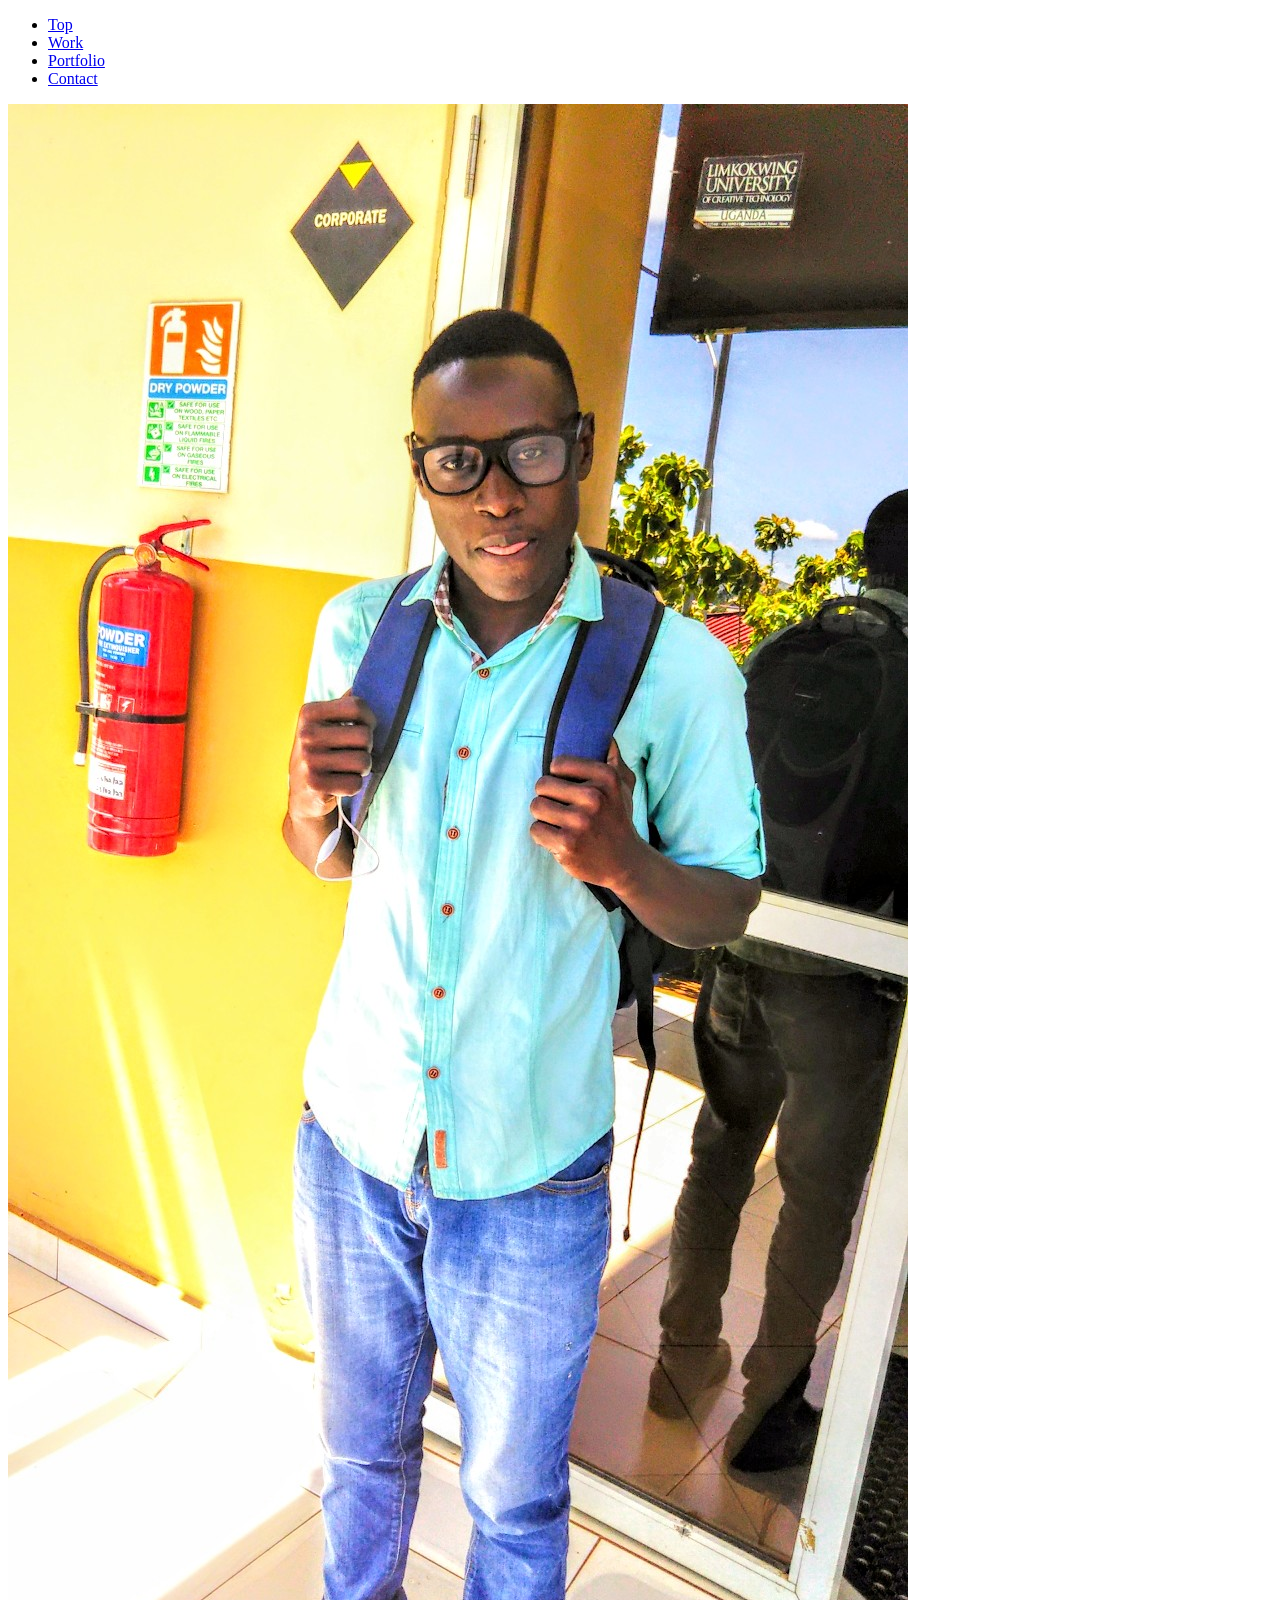
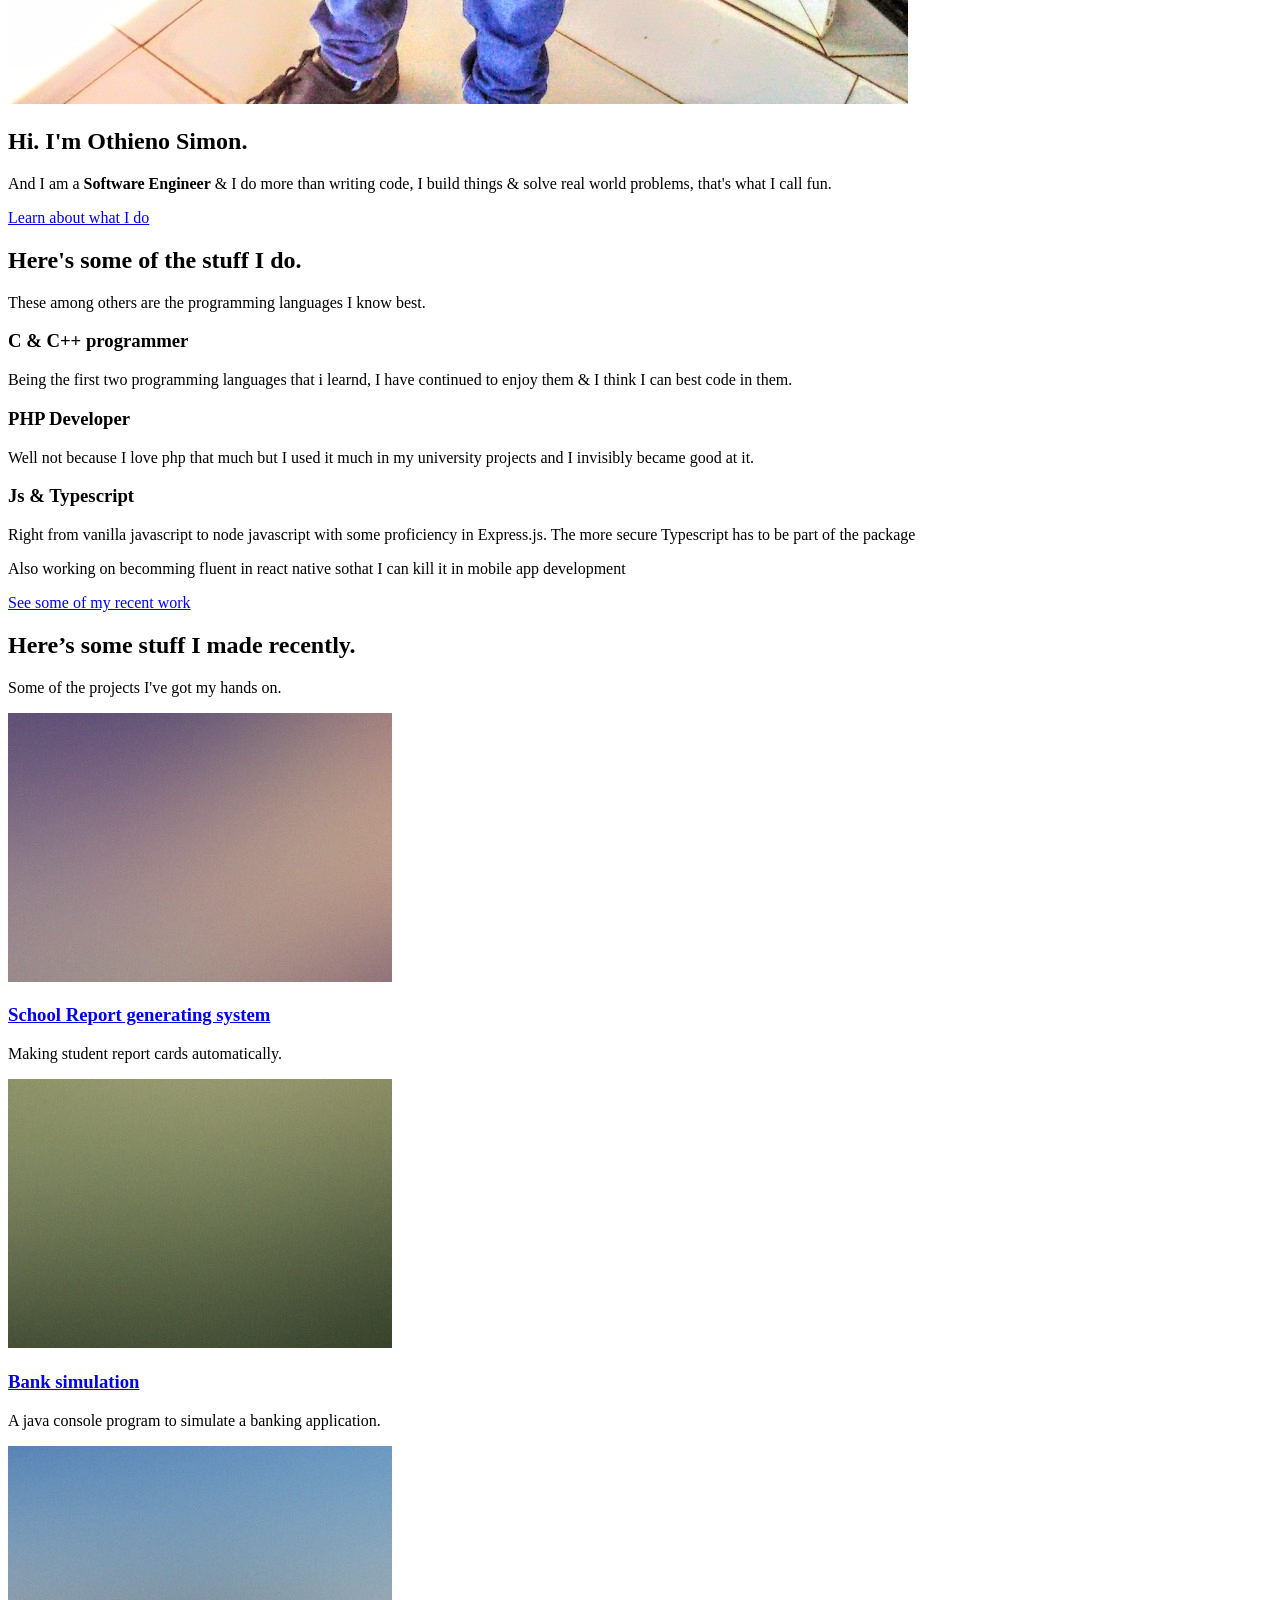
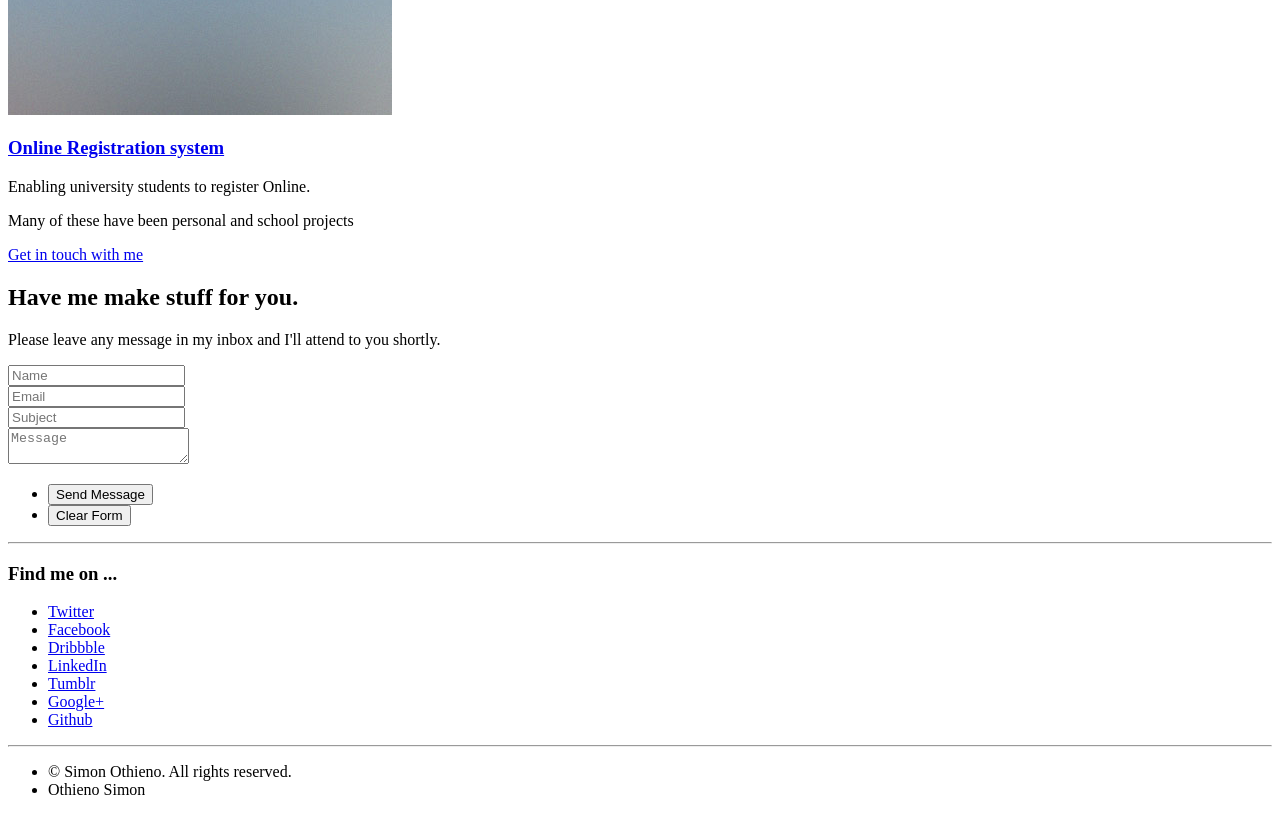
==== commit 8609193e: "Update index.html" ====
--- a/miniport/index.html
+++ b/miniport/index.html
@@ -2,7 +2,7 @@
 
 <html>
 	<head>
-		<title>Miniport by HTML5 UP</title>
+		<title>Othieno Simon</title>
 		<meta charset="utf-8" />
 		<meta name="viewport" content="width=device-width, initial-scale=1, user-scalable=no" />
 		<link rel="stylesheet" href="assets/css/main.css" />
@@ -194,7 +194,7 @@
 					</div>
 					<footer>
 						<ul id="copyright">
-							<li>&copy; Untitled. All rights reserved.</li><li>Design: <a href="http://html5up.net">HTML5 UP</a></li>
+							<li>&copy; Simon Othieno. All rights reserved.</li><li>Othieno Simon</li>
 						</ul>
 					</footer>
 				</div>
@@ -209,4 +209,4 @@
 			<script src="assets/js/main.js"></script>
 
 	</body>
-</html>+</html>
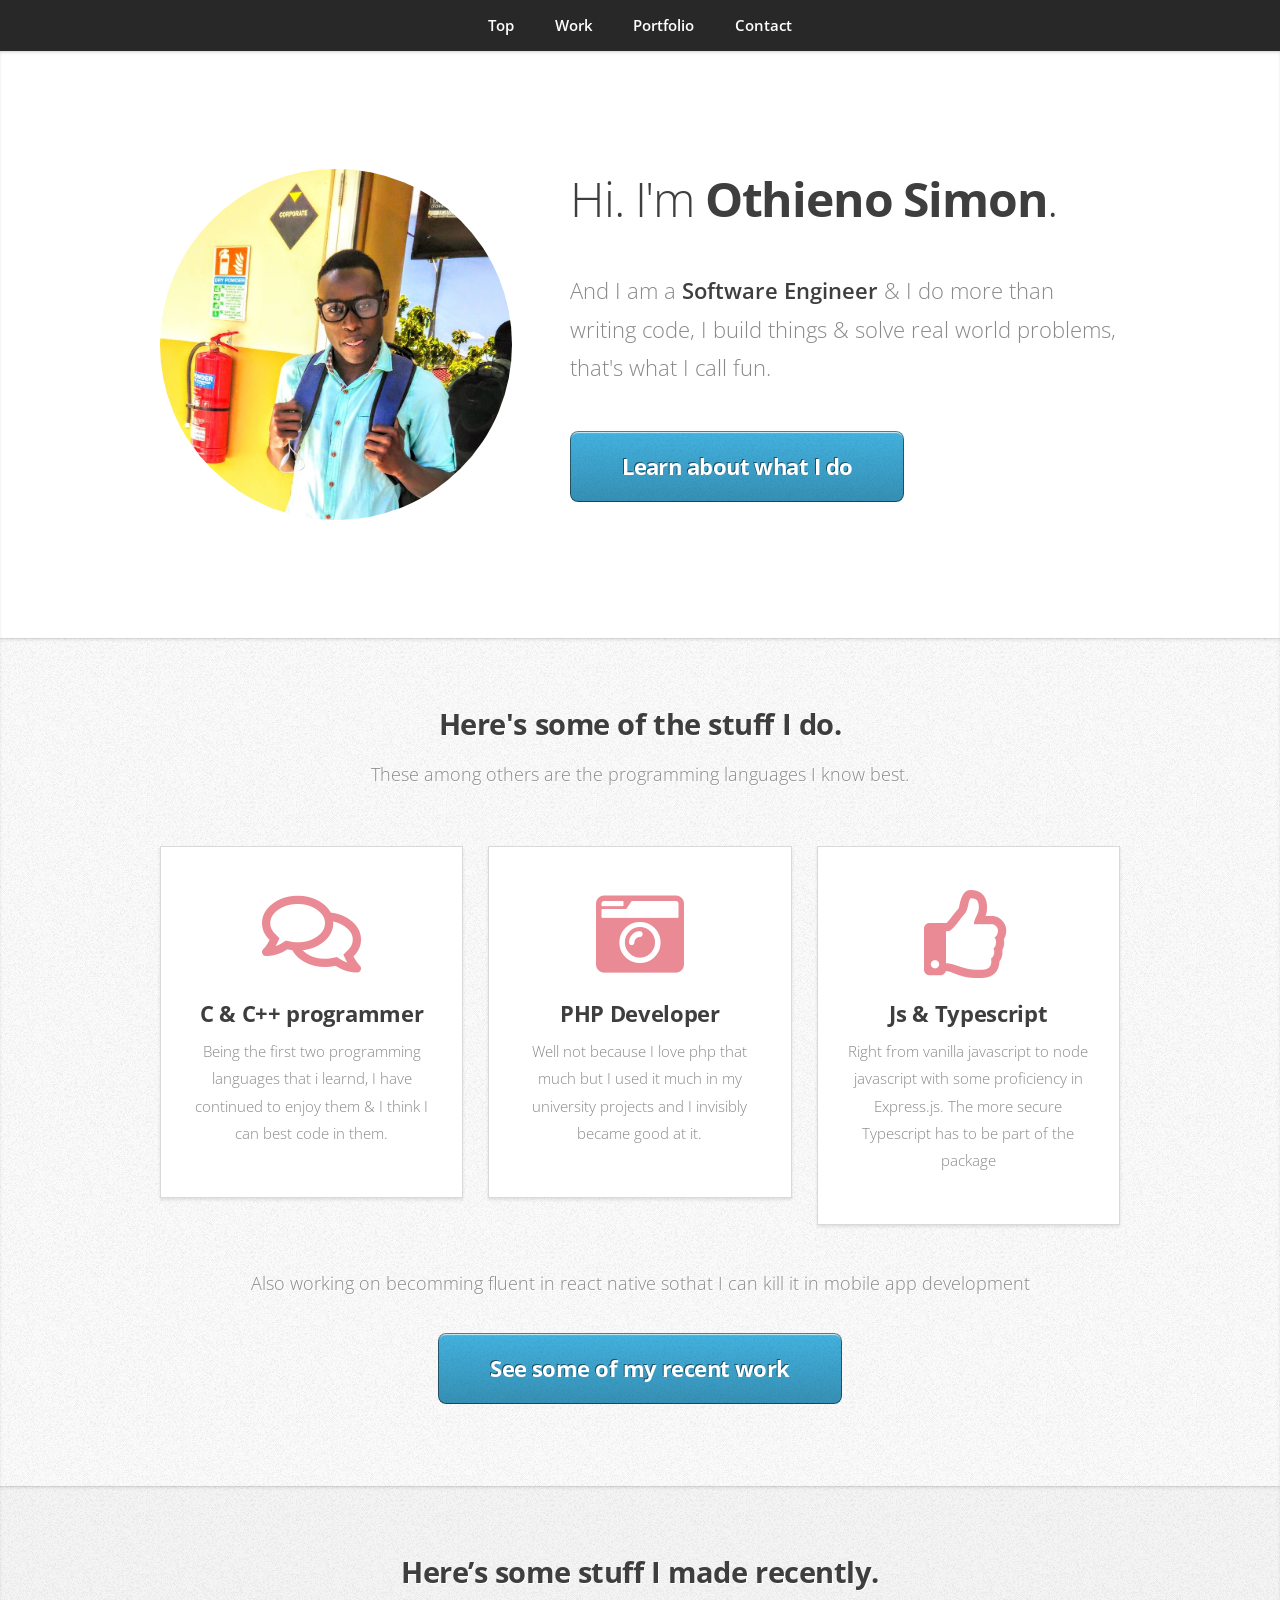
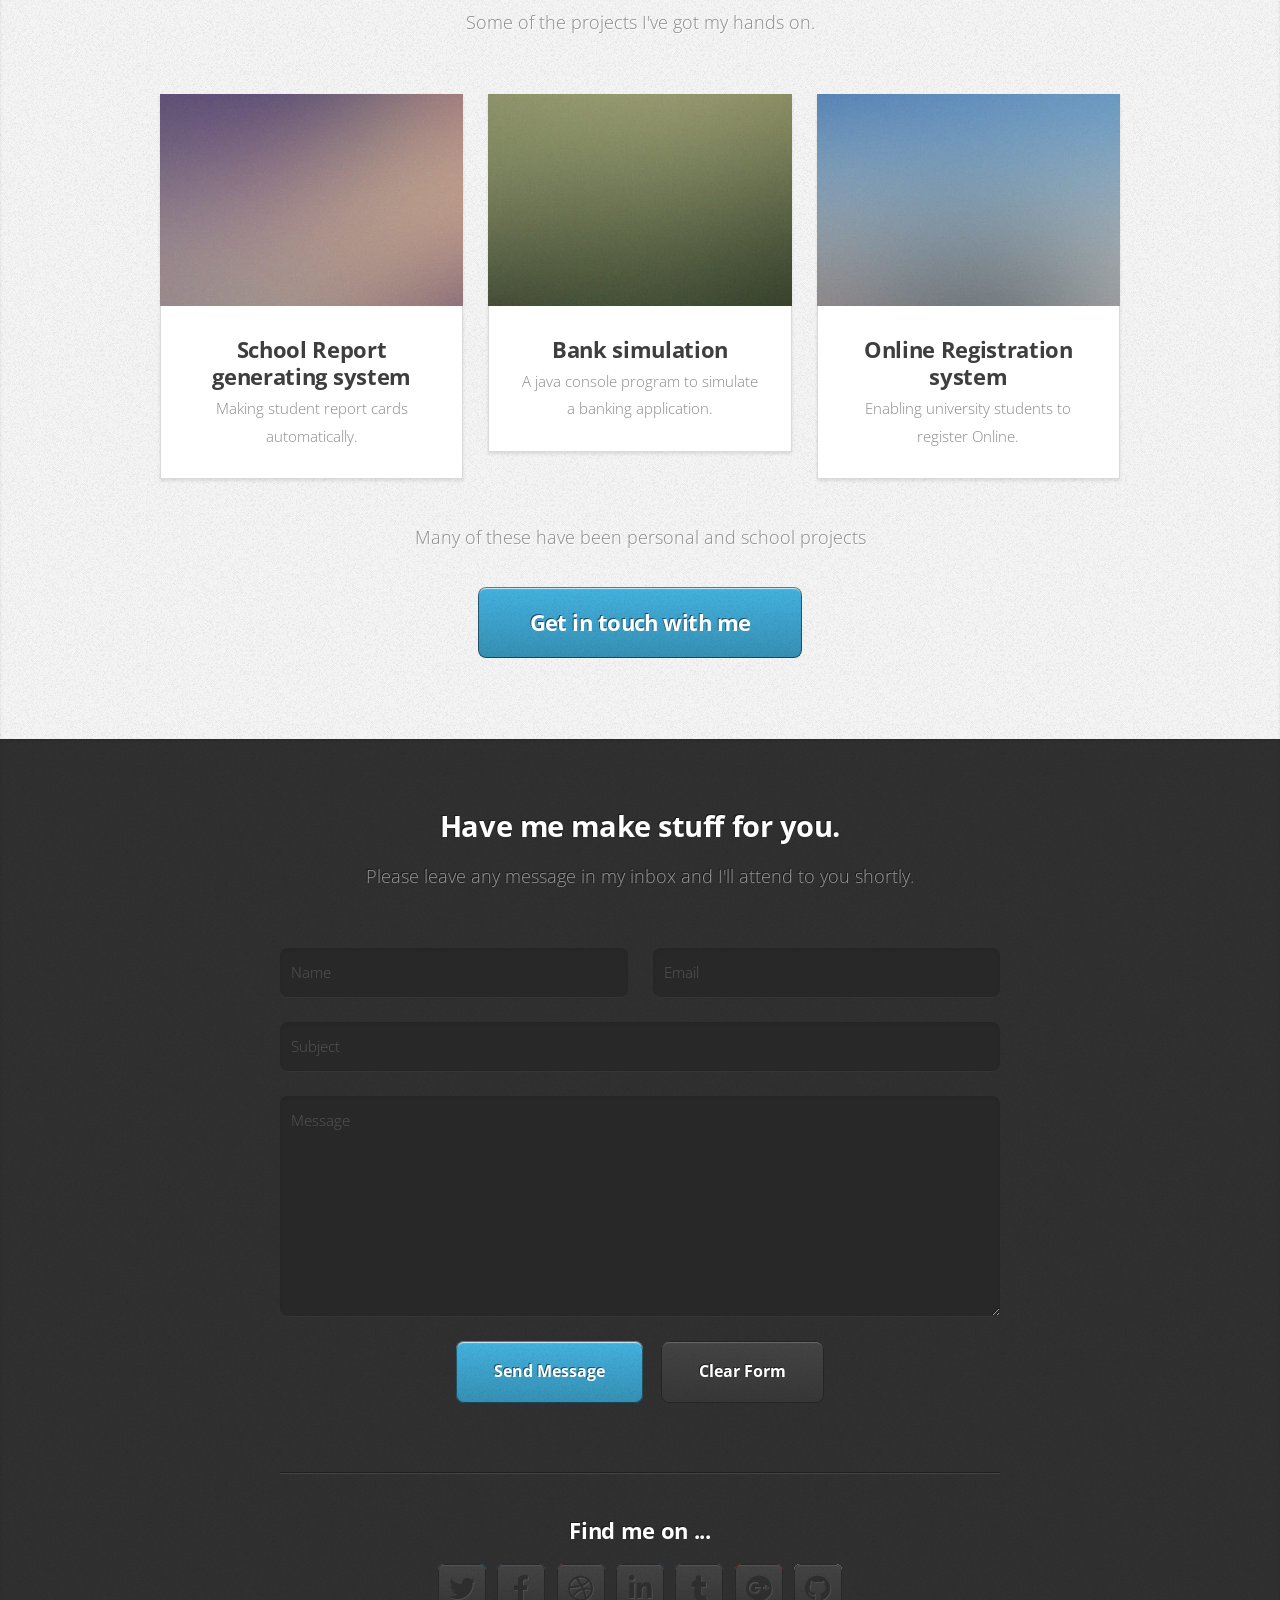
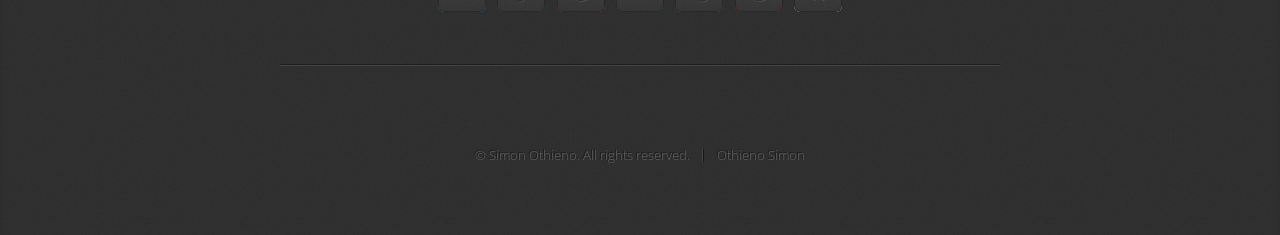
==== commit a7e7f263: "Update index.html" ====
--- a/miniport/index.html
+++ b/miniport/index.html
@@ -24,7 +24,7 @@
 				<div class="container">
 					<div class="row">
 						<div class="col-4 col-5-large col-12-medium">
-							<span class="image fit"><img src="images/kersp.jpg" alt="" /></span>
+							<span class="image fit"><img src="../kersp.jpg" alt="" /></span>
 						</div>
 						<div class="col-8 col-7-large col-12-medium">
 							<header>
--- a/miniport/assets/css/main.css
+++ b/miniport/assets/css/main.css
@@ -1634,7 +1634,7 @@
 
 		.image.fit {
 			display: block;
-			width: 100%;
+			width: 50%;
 		}
 
 		.image.featured {
@@ -2442,4 +2442,4 @@
 						margin-top: 0;
 					}
 
-	}+	}
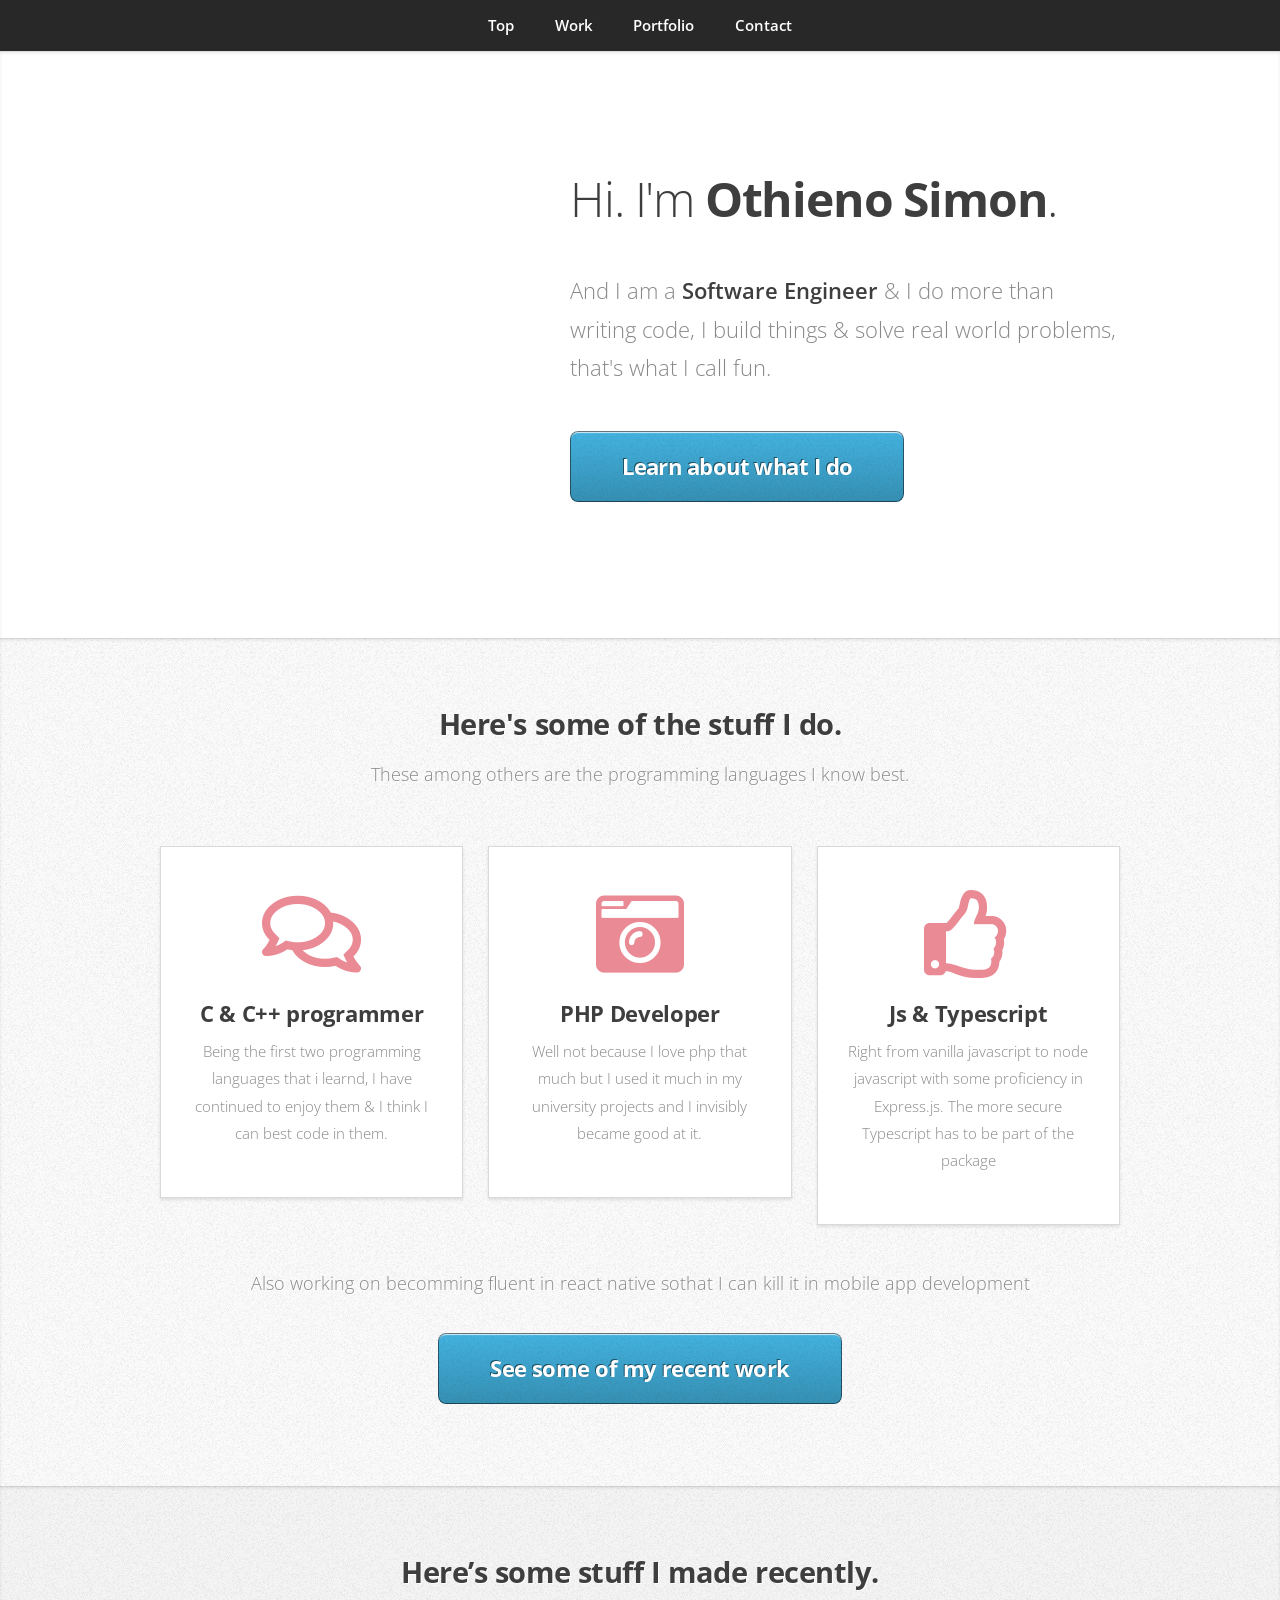
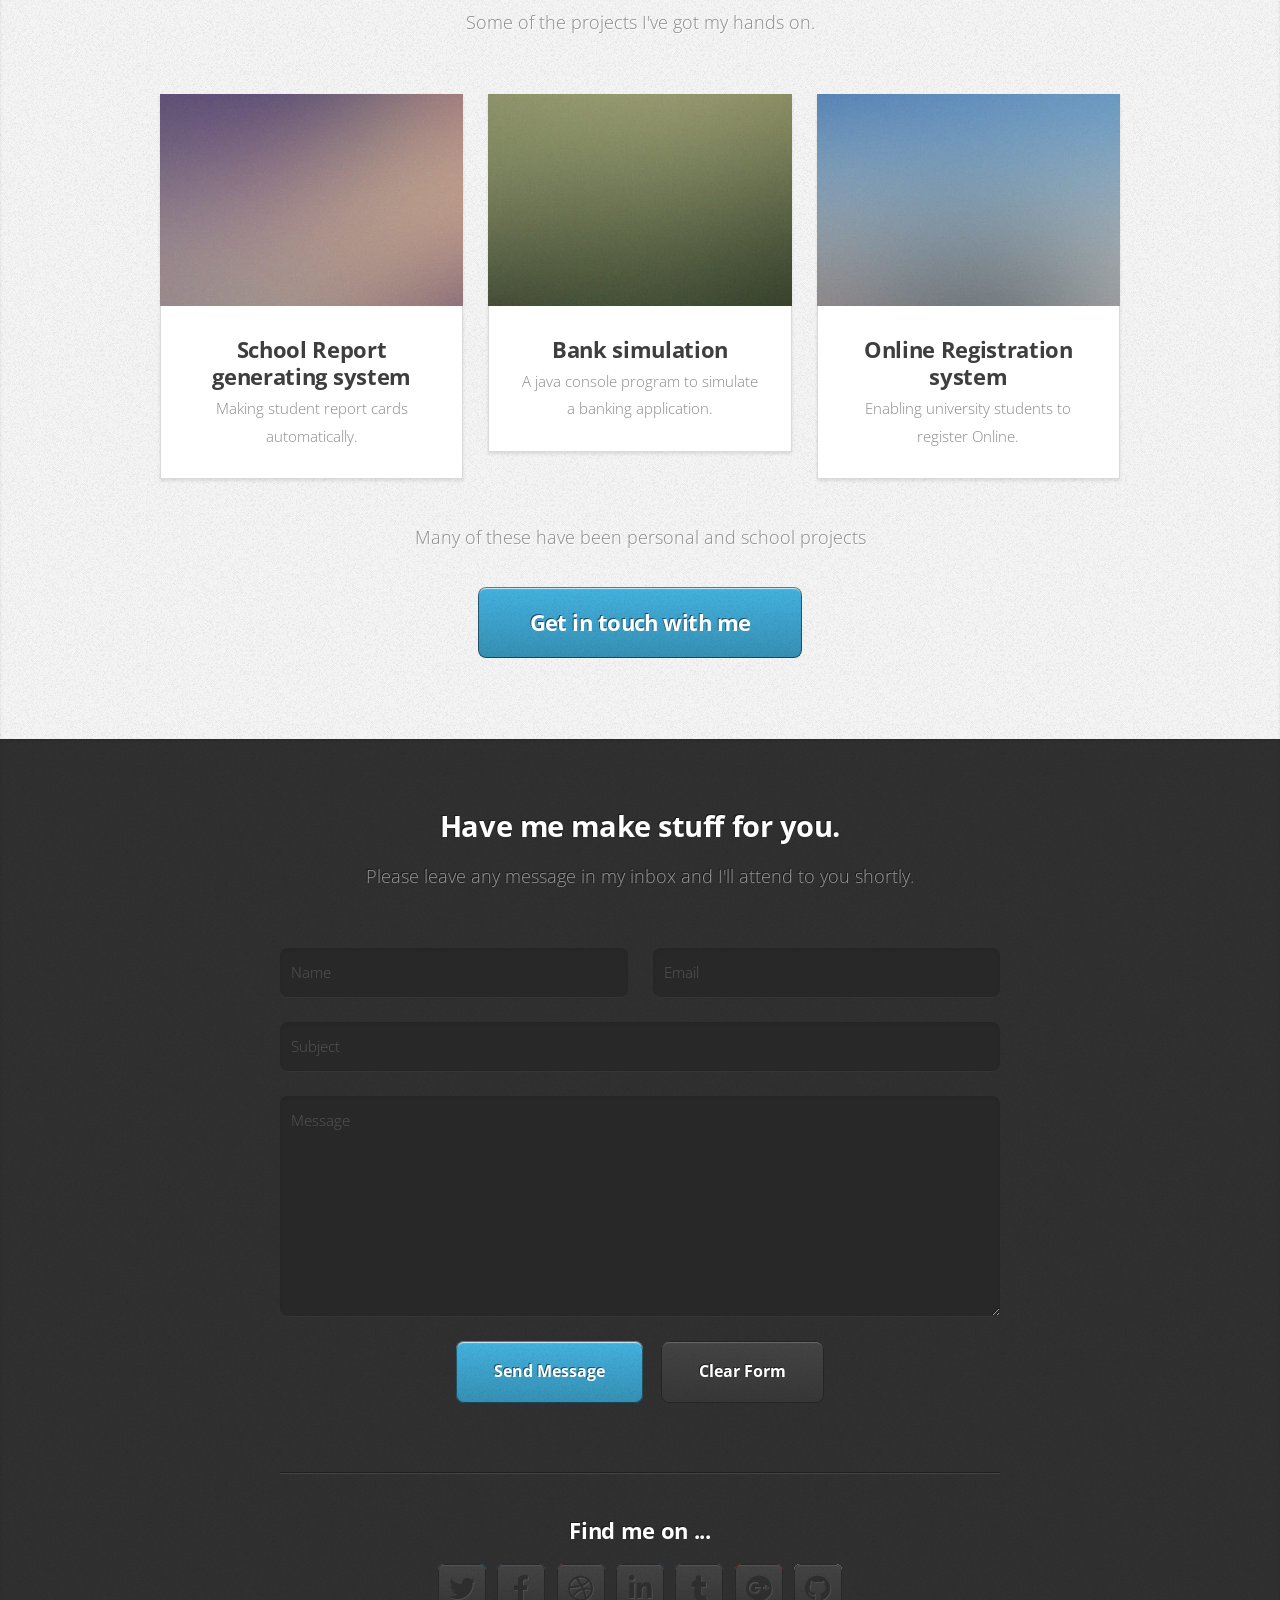
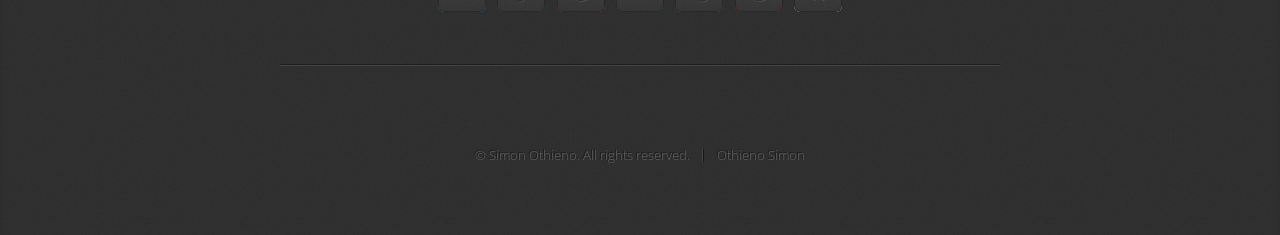
==== commit 2b07b9fa: "Update index.html" ====
--- a/miniport/index.html
+++ b/miniport/index.html
@@ -24,7 +24,7 @@
 				<div class="container">
 					<div class="row">
 						<div class="col-4 col-5-large col-12-medium">
-							<span class="image fit"><img src="../kersp.jpg" alt="" /></span>
+							<span class="image fit"><img src="kersp.jpg" alt="" /></span>
 						</div>
 						<div class="col-8 col-7-large col-12-medium">
 							<header>
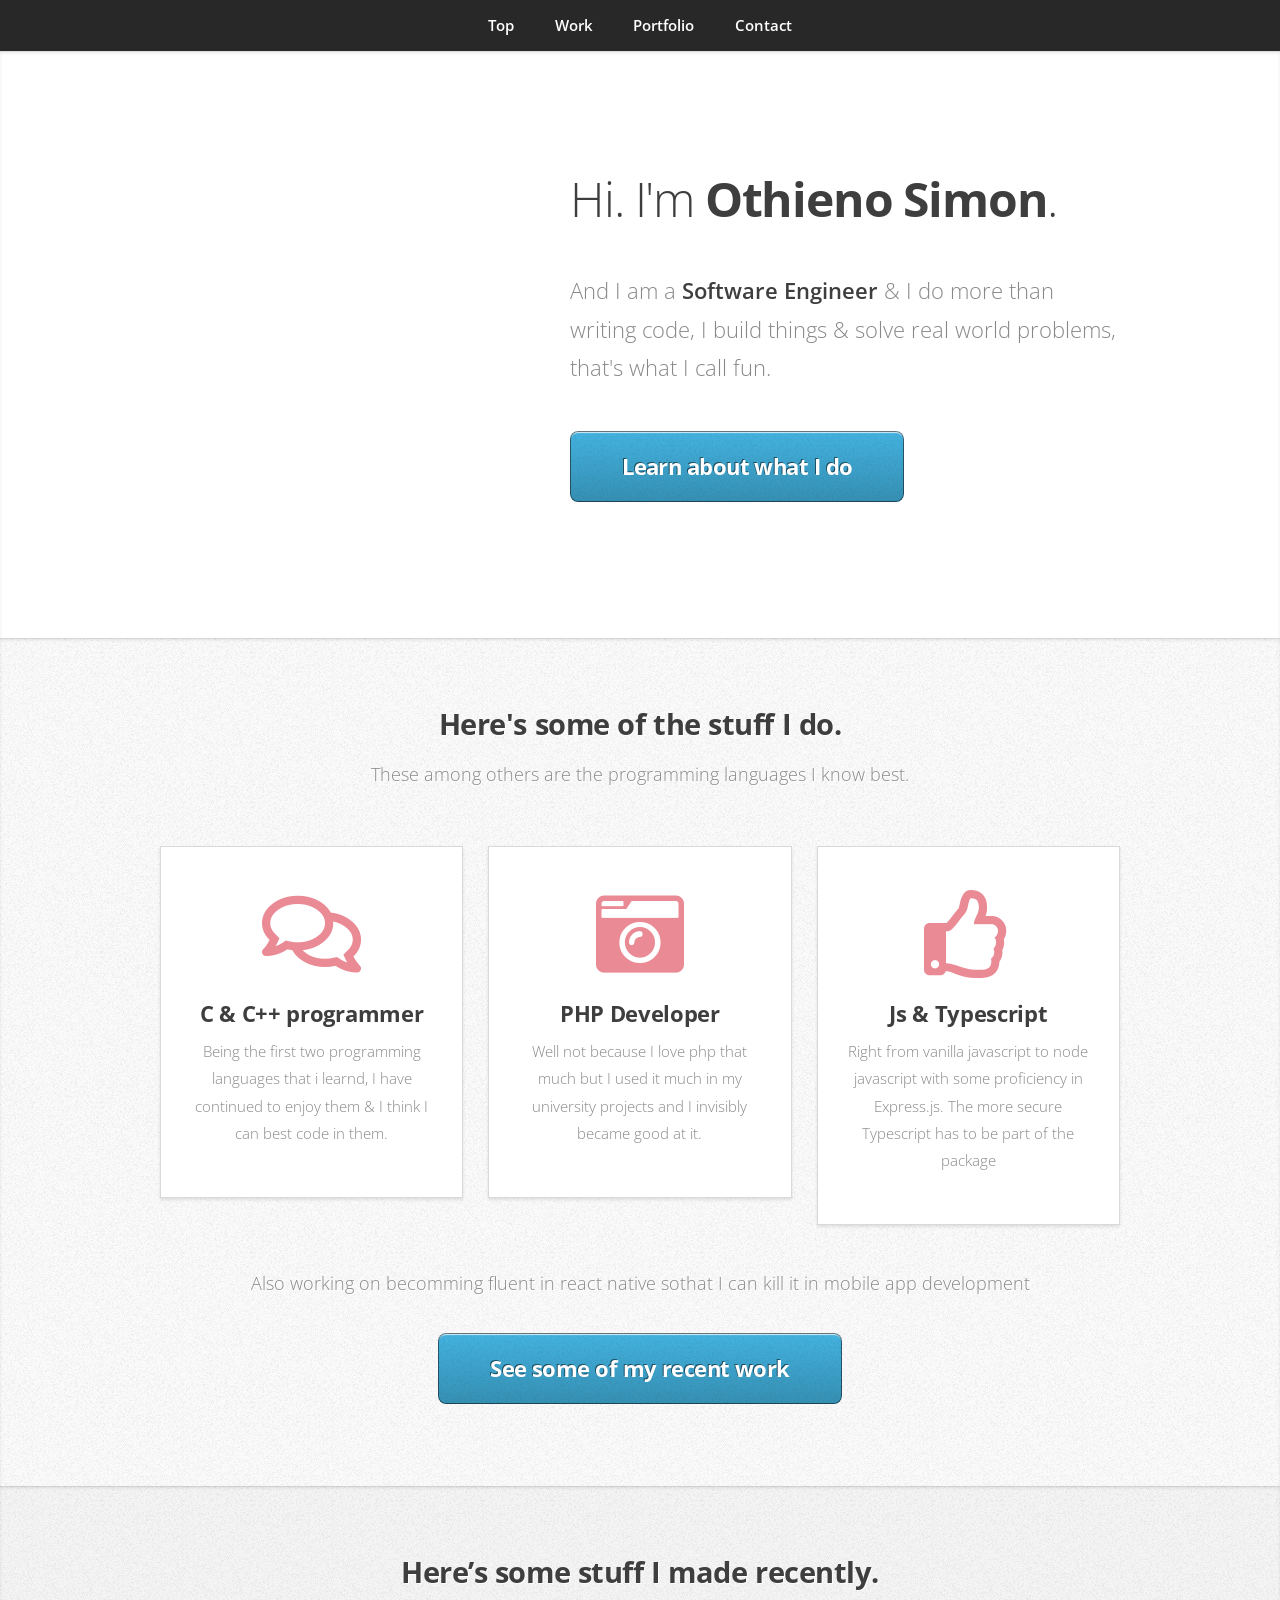
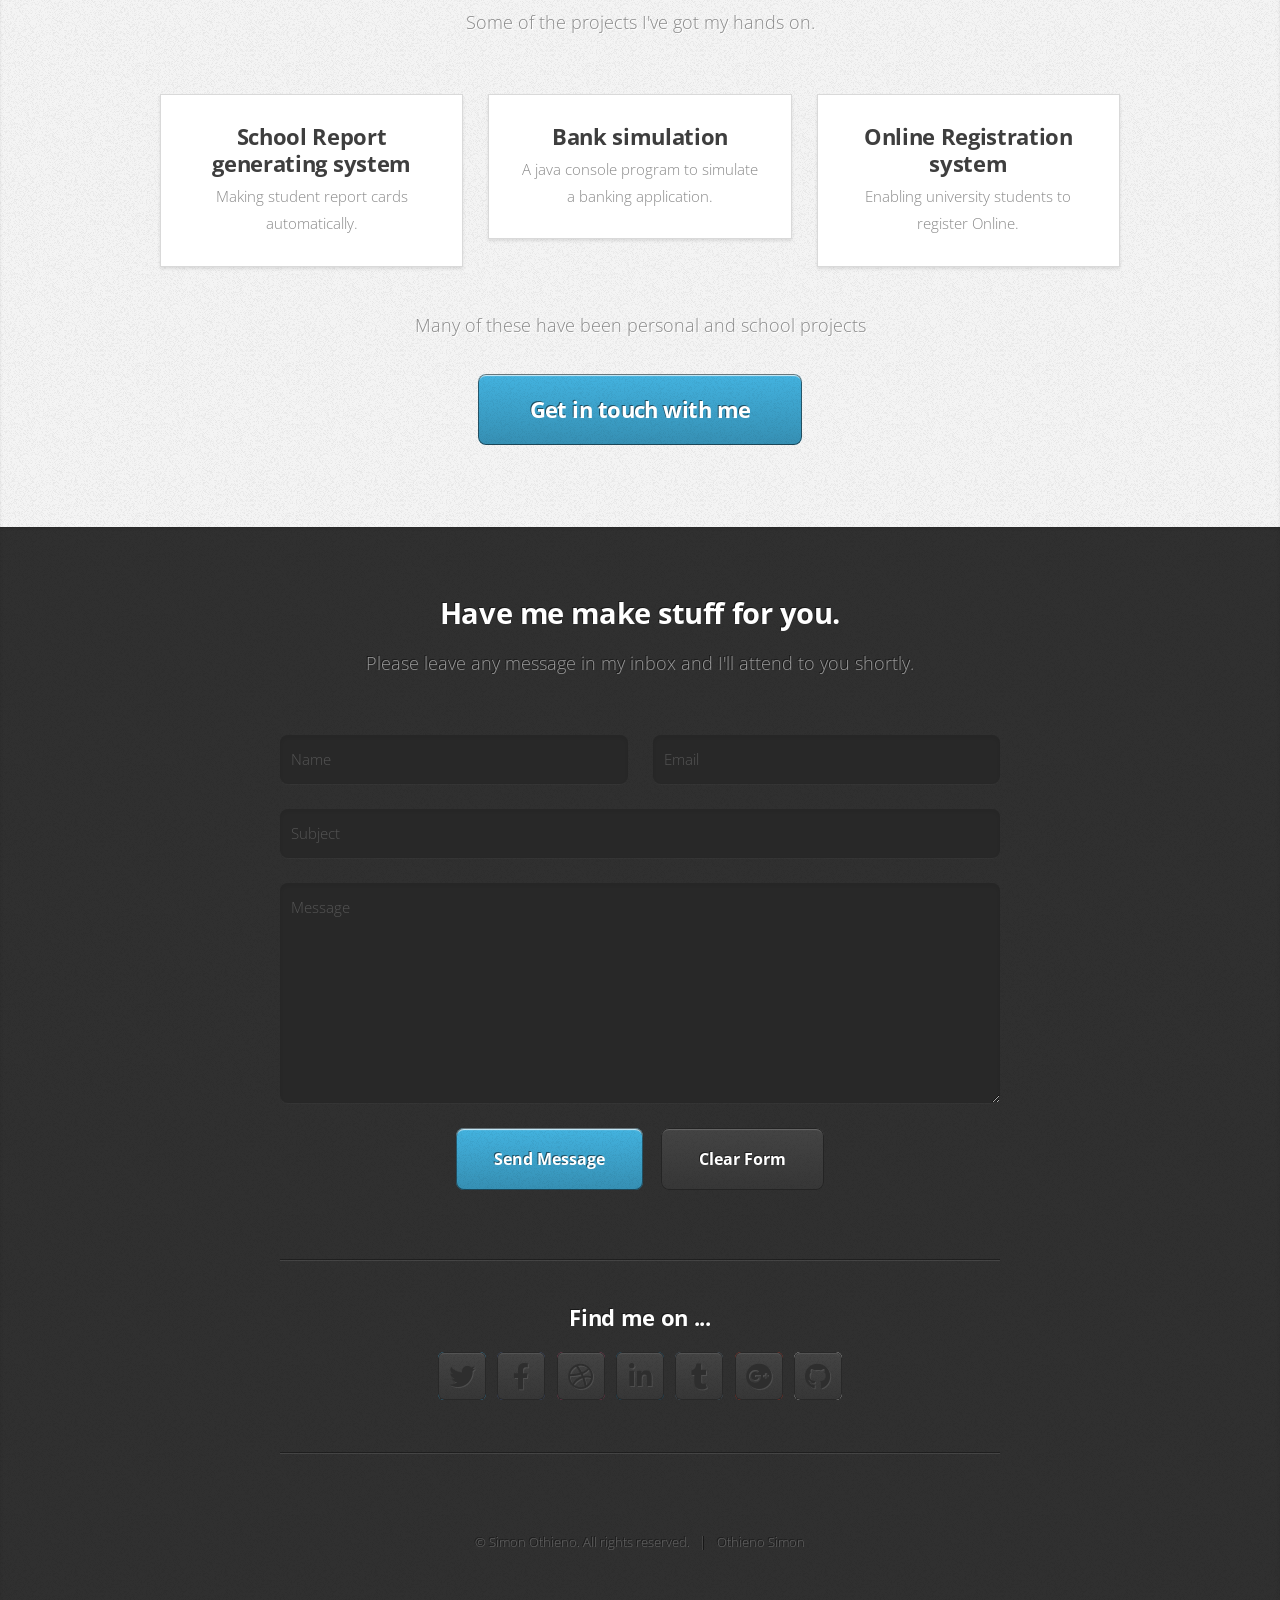
==== commit 071846a4: "Update index.html" ====
--- a/miniport/index.html
+++ b/miniport/index.html
@@ -24,7 +24,7 @@
 				<div class="container">
 					<div class="row">
 						<div class="col-4 col-5-large col-12-medium">
-							<span class="image fit"><img src="kersp.jpg" alt="" /></span>
+							<span class="image fit"><img src="images/kersp.jpg" alt="" /></span>
 						</div>
 						<div class="col-8 col-7-large col-12-medium">
 							<header>
